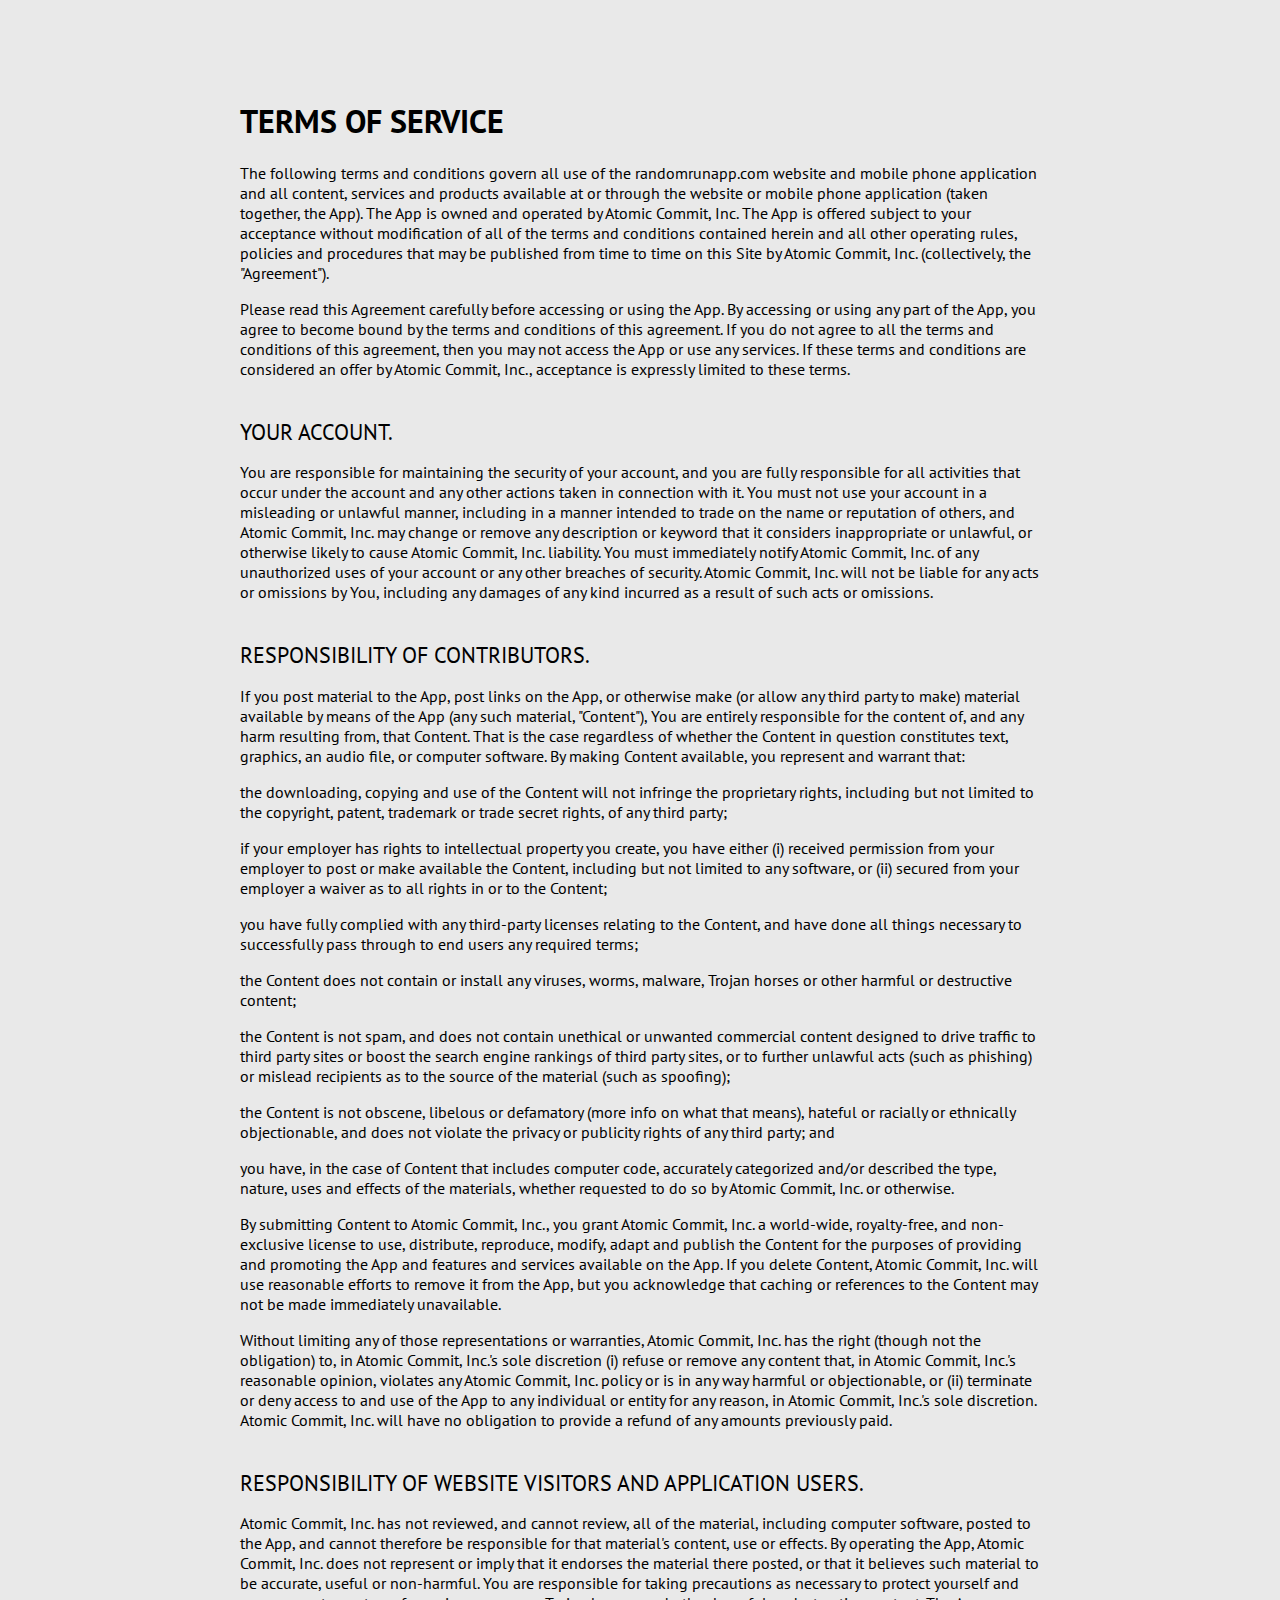
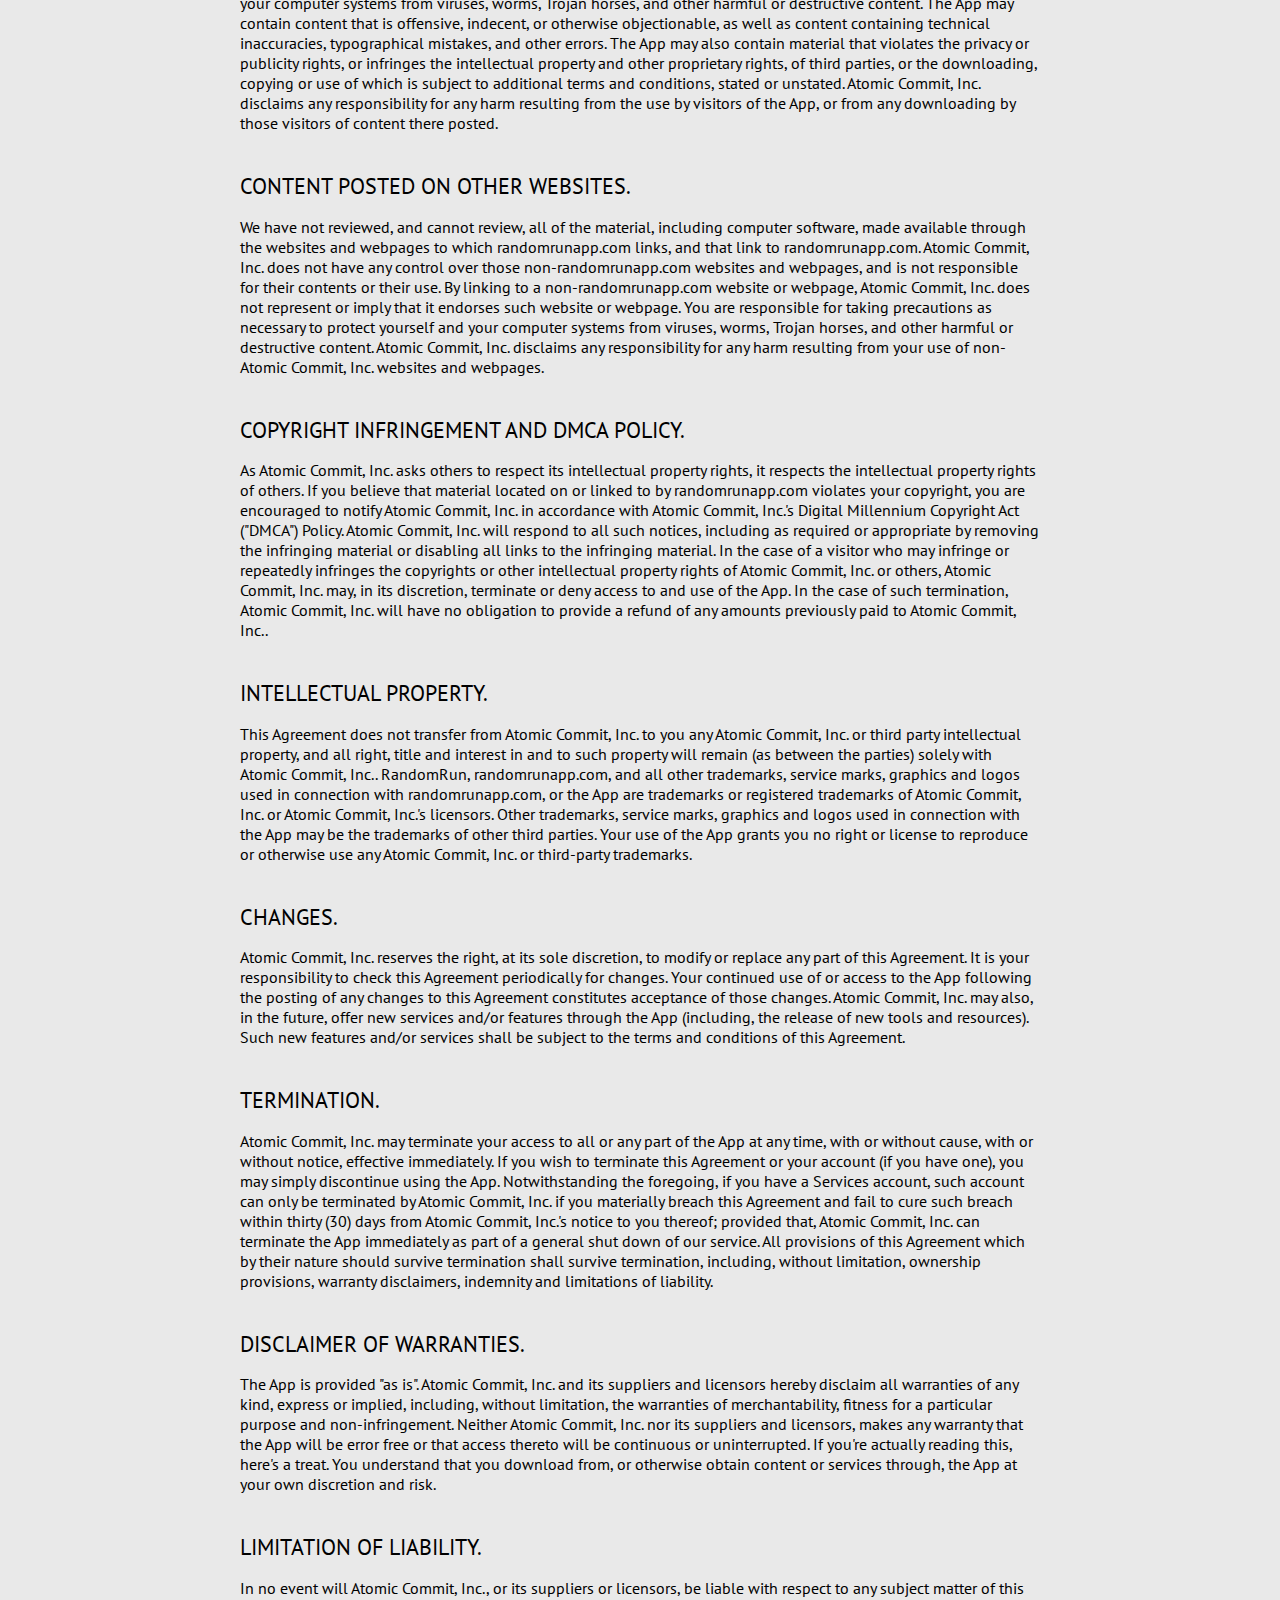
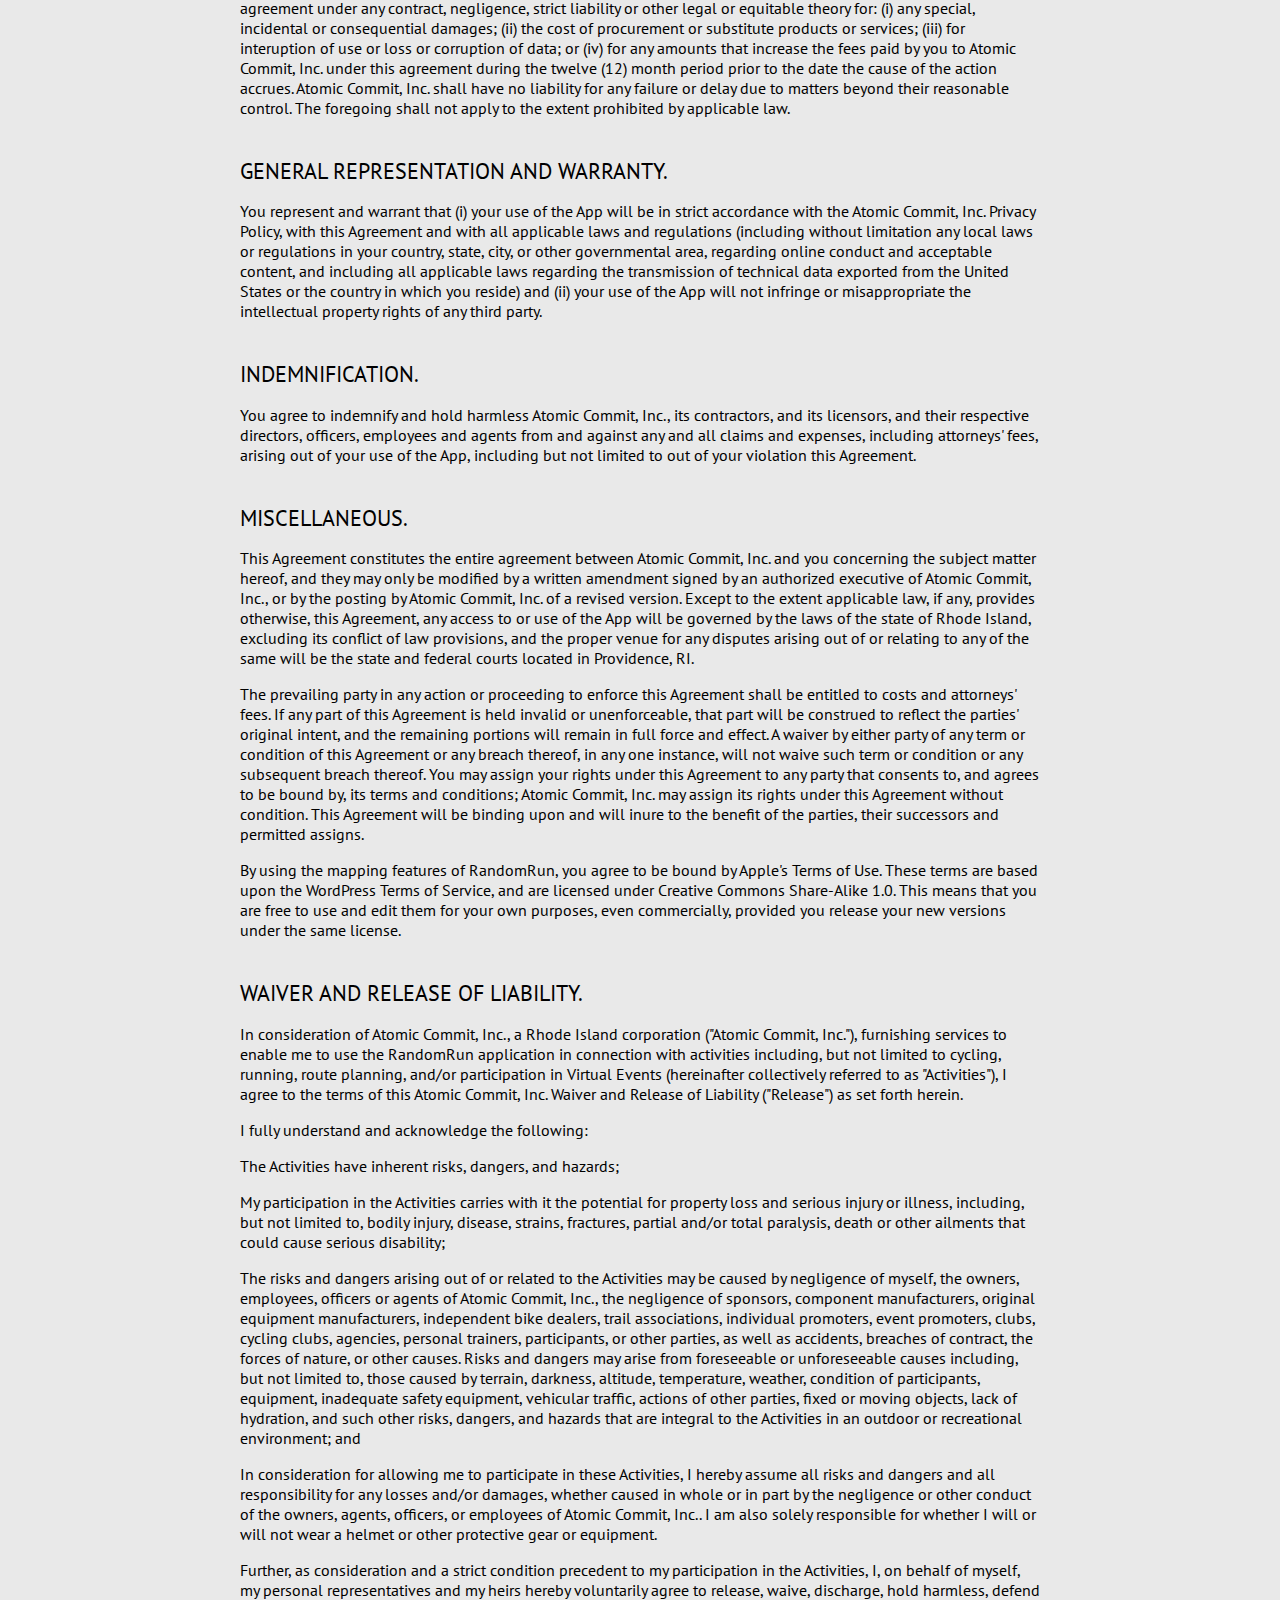
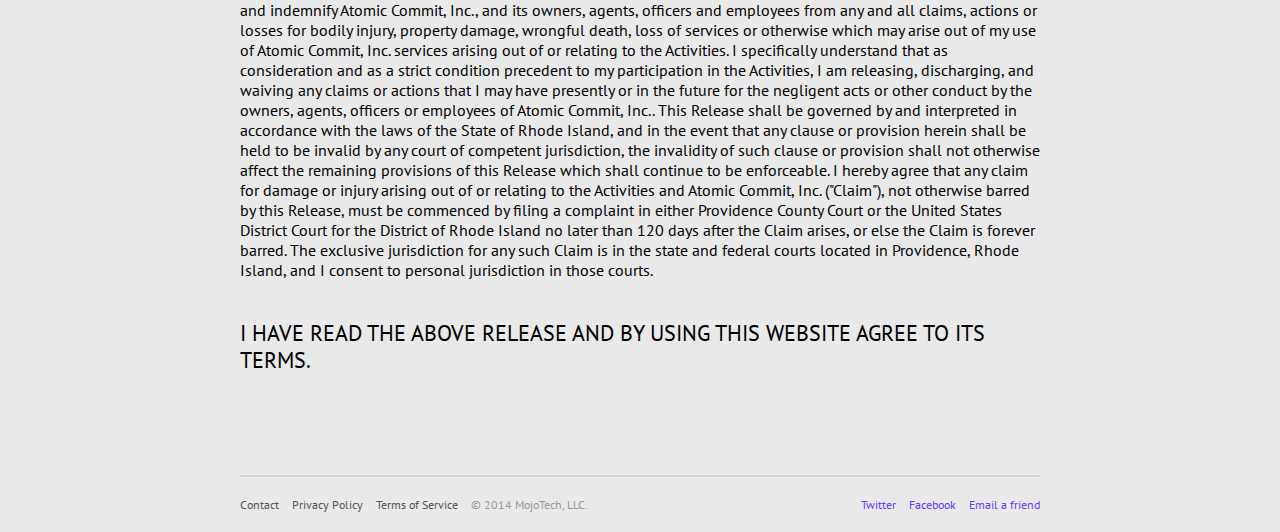
==== terms.html @ 85f85016 "add terms of service" ====
<!DOCTYPE html>
<html lang="en">

<head>

  <meta charset="UTF-8">
  <meta name="viewport" content="width=device-width">

  <title>RandomRun - Terms of Service</title>

  <link href='http://fonts.googleapis.com/css?family=PT+Sans:400,700,700italic' rel='stylesheet' type='text/css'>
  <link rel="stylesheet" href="index.css">
</head>

<body>

  <div class="site-wrap">

    

    <div class="content">
      <div class="terms">
        <h1>TERMS OF SERVICE</h1>


<p>The following terms and conditions govern all use of the randomrunapp.com website and mobile phone application and all content, services and products available at or through the website or mobile phone application (taken together, the App). The App is owned and operated by Atomic Commit, Inc. The App is offered subject to your acceptance without modification of all of the terms and conditions contained herein and all other operating rules, policies and procedures that may be published from time to time on this Site by Atomic Commit, Inc. (collectively, the "Agreement").</p>

<p>Please read this Agreement carefully before accessing or using the App. By accessing or using any part of the App, you agree to become bound by the terms and conditions of this agreement. If you do not agree to all the terms and conditions of this agreement, then you may not access the App or use any services. If these terms and conditions are considered an offer by Atomic Commit, Inc., acceptance is expressly limited to these terms.</p>

<h2>YOUR ACCOUNT.</h2>

<p>You are responsible for maintaining the security of your account, and you are fully responsible for all activities that occur under the account and any other actions taken in connection with it. You must not use your account in a misleading or unlawful manner, including in a manner intended to trade on the name or reputation of others, and Atomic Commit, Inc. may change or remove any description or keyword that it considers inappropriate or unlawful, or otherwise likely to cause Atomic Commit, Inc. liability. You must immediately notify Atomic Commit, Inc. of any unauthorized uses of your account or any other breaches of security. Atomic Commit, Inc. will not be liable for any acts or omissions by You, including any damages of any kind incurred as a result of such acts or omissions.</p>

<h2>RESPONSIBILITY OF CONTRIBUTORS.</h2>

<p>If you post material to the App, post links on the App, or otherwise make (or allow any third party to make) material available by means of the App (any such material, "Content"), You are entirely responsible for the content of, and any harm resulting from, that Content. That is the case regardless of whether the Content in question constitutes text, graphics, an audio file, or computer software. By making Content available, you represent and warrant that:</p>
<p>the downloading, copying and use of the Content will not infringe the proprietary rights, including but not limited to the copyright, patent, trademark or trade secret rights, of any third party;</p>
<p>if your employer has rights to intellectual property you create, you have either (i) received permission from your employer to post or make available the Content, including but not limited to any software, or (ii) secured from your employer a waiver as to all rights in or to the Content;</p>
<p>you have fully complied with any third-party licenses relating to the Content, and have done all things necessary to successfully pass through to end users any required terms;</p>
<p>the Content does not contain or install any viruses, worms, malware, Trojan horses or other harmful or destructive content;</p>
<p>the Content is not spam, and does not contain unethical or unwanted commercial content designed to drive traffic to third party sites or boost the search engine rankings of third party sites, or to further unlawful acts (such as phishing) or mislead recipients as to the source of the material (such as spoofing);</p>
<p>the Content is not obscene, libelous or defamatory (more info on what that means), hateful or racially or ethnically objectionable, and does not violate the privacy or publicity rights of any third party; and</p>
<p>you have, in the case of Content that includes computer code, accurately categorized and/or described the type, nature, uses and effects of the materials, whether requested to do so by Atomic Commit, Inc. or otherwise.</p>
<p>By submitting Content to Atomic Commit, Inc., you grant Atomic Commit, Inc. a world-wide, royalty-free, and non-exclusive license to use, distribute, reproduce, modify, adapt and publish the Content for the purposes of providing and promoting the App and features and services available on the App. If you delete Content, Atomic Commit, Inc. will use reasonable efforts to remove it from the App, but you acknowledge that caching or references to the Content may not be made immediately unavailable.</p>
<p>Without limiting any of those representations or warranties, Atomic Commit, Inc. has the right (though not the obligation) to, in Atomic Commit, Inc.'s sole discretion (i) refuse or remove any content that, in Atomic Commit, Inc.'s reasonable opinion, violates any Atomic Commit, Inc. policy or is in any way harmful or objectionable, or (ii) terminate or deny access to and use of the App to any individual or entity for any reason, in Atomic Commit, Inc.'s sole discretion. Atomic Commit, Inc. will have no obligation to provide a refund of any amounts previously paid.</p>

<h2>RESPONSIBILITY OF WEBSITE VISITORS AND APPLICATION USERS.</h2>

<p>Atomic Commit, Inc. has not reviewed, and cannot review, all of the material, including computer software, posted to the App, and cannot therefore be responsible for that material's content, use or effects. By operating the App, Atomic Commit, Inc. does not represent or imply that it endorses the material there posted, or that it believes such material to be accurate, useful or non-harmful. You are responsible for taking precautions as necessary to protect yourself and your computer systems from viruses, worms, Trojan horses, and other harmful or destructive content. The App may contain content that is offensive, indecent, or otherwise objectionable, as well as content containing technical inaccuracies, typographical mistakes, and other errors. The App may also contain material that violates the privacy or publicity rights, or infringes the intellectual property and other proprietary rights, of third parties, or the downloading, copying or use of which is subject to additional terms and conditions, stated or unstated. Atomic Commit, Inc. disclaims any responsibility for any harm resulting from the use by visitors of the App, or from any downloading by those visitors of content there posted.</p>

<h2>CONTENT POSTED ON OTHER WEBSITES.</h2>

<p>We have not reviewed, and cannot review, all of the material, including computer software, made available through the websites and webpages to which randomrunapp.com links, and that link to randomrunapp.com. Atomic Commit, Inc. does not have any control over those non-randomrunapp.com websites and webpages, and is not responsible for their contents or their use. By linking to a non-randomrunapp.com website or webpage, Atomic Commit, Inc. does not represent or imply that it endorses such website or webpage. You are responsible for taking precautions as necessary to protect yourself and your computer systems from viruses, worms, Trojan horses, and other harmful or destructive content. Atomic Commit, Inc. disclaims any responsibility for any harm resulting from your use of non-Atomic Commit, Inc. websites and webpages.</p>

<h2>COPYRIGHT INFRINGEMENT AND DMCA POLICY.</h2>

<p>As Atomic Commit, Inc. asks others to respect its intellectual property rights, it respects the intellectual property rights of others. If you believe that material located on or linked to by randomrunapp.com violates your copyright, you are encouraged to notify Atomic Commit, Inc. in accordance with Atomic Commit, Inc.'s Digital Millennium Copyright Act ("DMCA") Policy. Atomic Commit, Inc. will respond to all such notices, including as required or appropriate by removing the infringing material or disabling all links to the infringing material. In the case of a visitor who may infringe or repeatedly infringes the copyrights or other intellectual property rights of Atomic Commit, Inc. or others, Atomic Commit, Inc. may, in its discretion, terminate or deny access to and use of the App. In the case of such termination, Atomic Commit, Inc. will have no obligation to provide a refund of any amounts previously paid to Atomic Commit, Inc..</p>

<h2>INTELLECTUAL PROPERTY.</h2>

<p>This Agreement does not transfer from Atomic Commit, Inc. to you any Atomic Commit, Inc. or third party intellectual property, and all right, title and interest in and to such property will remain (as between the parties) solely with Atomic Commit, Inc.. RandomRun, randomrunapp.com, and all other trademarks, service marks, graphics and logos used in connection with randomrunapp.com, or the App are trademarks or registered trademarks of Atomic Commit, Inc. or Atomic Commit, Inc.'s licensors. Other trademarks, service marks, graphics and logos used in connection with the App may be the trademarks of other third parties. Your use of the App grants you no right or license to reproduce or otherwise use any Atomic Commit, Inc. or third-party trademarks.</p>

<h2>CHANGES.</h2>

<p>Atomic Commit, Inc. reserves the right, at its sole discretion, to modify or replace any part of this Agreement. It is your responsibility to check this Agreement periodically for changes. Your continued use of or access to the App following the posting of any changes to this Agreement constitutes acceptance of those changes. Atomic Commit, Inc. may also, in the future, offer new services and/or features through the App (including, the release of new tools and resources). Such new features and/or services shall be subject to the terms and conditions of this Agreement.</p>

<h2>TERMINATION.</h2>

<p>Atomic Commit, Inc. may terminate your access to all or any part of the App at any time, with or without cause, with or without notice, effective immediately. If you wish to terminate this Agreement or your account (if you have one), you may simply discontinue using the App. Notwithstanding the foregoing, if you have a Services account, such account can only be terminated by Atomic Commit, Inc. if you materially breach this Agreement and fail to cure such breach within thirty (30) days from Atomic Commit, Inc.'s notice to you thereof; provided that, Atomic Commit, Inc. can terminate the App immediately as part of a general shut down of our service. All provisions of this Agreement which by their nature should survive termination shall survive termination, including, without limitation, ownership provisions, warranty disclaimers, indemnity and limitations of liability.</p>

<h2>DISCLAIMER OF WARRANTIES.</h2>

<p>The App is provided "as is". Atomic Commit, Inc. and its suppliers and licensors hereby disclaim all warranties of any kind, express or implied, including, without limitation, the warranties of merchantability, fitness for a particular purpose and non-infringement. Neither Atomic Commit, Inc. nor its suppliers and licensors, makes any warranty that the App will be error free or that access thereto will be continuous or uninterrupted. If you're actually reading this, here's a treat. You understand that you download from, or otherwise obtain content or services through, the App at your own discretion and risk.</p>

<h2>LIMITATION OF LIABILITY.</h2>

<p>In no event will Atomic Commit, Inc., or its suppliers or licensors, be liable with respect to any subject matter of this agreement under any contract, negligence, strict liability or other legal or equitable theory for: (i) any special, incidental or consequential damages; (ii) the cost of procurement or substitute products or services; (iii) for interuption of use or loss or corruption of data; or (iv) for any amounts that increase the fees paid by you to Atomic Commit, Inc. under this agreement during the twelve (12) month period prior to the date the cause of the action accrues. Atomic Commit, Inc. shall have no liability for any failure or delay due to matters beyond their reasonable control. The foregoing shall not apply to the extent prohibited by applicable law.</p>

<h2>GENERAL REPRESENTATION AND WARRANTY.</h2>

<p>You represent and warrant that (i) your use of the App will be in strict accordance with the Atomic Commit, Inc. Privacy Policy, with this Agreement and with all applicable laws and regulations (including without limitation any local laws or regulations in your country, state, city, or other governmental area, regarding online conduct and acceptable content, and including all applicable laws regarding the transmission of technical data exported from the United States or the country in which you reside) and (ii) your use of the App will not infringe or misappropriate the intellectual property rights of any third party.</p>

<h2>INDEMNIFICATION.</h2>

<p>You agree to indemnify and hold harmless Atomic Commit, Inc., its contractors, and its licensors, and their respective directors, officers, employees and agents from and against any and all claims and expenses, including attorneys' fees, arising out of your use of the App, including but not limited to out of your violation this Agreement.</p>

<h2>MISCELLANEOUS.</h2>

<p>This Agreement constitutes the entire agreement between Atomic Commit, Inc. and you concerning the subject matter hereof, and they may only be modified by a written amendment signed by an authorized executive of Atomic Commit, Inc., or by the posting by Atomic Commit, Inc. of a revised version. Except to the extent applicable law, if any, provides otherwise, this Agreement, any access to or use of the App will be governed by the laws of the state of Rhode Island, excluding its conflict of law provisions, and the proper venue for any disputes arising out of or relating to any of the same will be the state and federal courts located in Providence, RI.</p>
<p>The prevailing party in any action or proceeding to enforce this Agreement shall be entitled to costs and attorneys' fees. If any part of this Agreement is held invalid or unenforceable, that part will be construed to reflect the parties' original intent, and the remaining portions will remain in full force and effect. A waiver by either party of any term or condition of this Agreement or any breach thereof, in any one instance, will not waive such term or condition or any subsequent breach thereof. You may assign your rights under this Agreement to any party that consents to, and agrees to be bound by, its terms and conditions; Atomic Commit, Inc. may assign its rights under this Agreement without condition. This Agreement will be binding upon and will inure to the benefit of the parties, their successors and permitted assigns.</p>
<p>By using the mapping features of RandomRun, you agree to be bound by Apple's Terms of Use.
These terms are based upon the WordPress Terms of Service, and are licensed under Creative Commons Share-Alike 1.0. This means that you are free to use and edit them for your own purposes, even commercially, provided you release your new versions under the same license.</p>

<h2>WAIVER AND RELEASE OF LIABILITY.</h2>

<p>In consideration of Atomic Commit, Inc., a Rhode Island corporation ("Atomic Commit, Inc."), furnishing services to enable me to use the RandomRun application in connection with activities including, but not limited to cycling, running, route planning, and/or participation in Virtual Events (hereinafter collectively referred to as "Activities"), I agree to the terms of this Atomic Commit, Inc. Waiver and Release of Liability ("Release") as set forth herein.</p>

<strong>I fully understand and acknowledge the following:</strong>

<p>The Activities have inherent risks, dangers, and hazards;</p>
<p>My participation in the Activities carries with it the potential for property loss and serious injury or illness, including, but not limited to, bodily injury, disease, strains, fractures, partial and/or total paralysis, death or other ailments that could cause serious disability;</p>
<p>The risks and dangers arising out of or related to the Activities may be caused by negligence of myself, the owners, employees, officers or agents of Atomic Commit, Inc., the negligence of sponsors, component manufacturers, original equipment manufacturers, independent bike dealers, trail associations, individual promoters, event promoters, clubs, cycling clubs, agencies, personal trainers, participants, or other parties, as well as accidents, breaches of contract, the forces of nature, or other causes. Risks and dangers may arise from foreseeable or unforeseeable causes including, but not limited to, those caused by terrain, darkness, altitude, temperature, weather, condition of participants, equipment, inadequate safety equipment, vehicular traffic, actions of other parties, fixed or moving objects, lack of hydration, and such other risks, dangers, and hazards that are integral to the Activities in an outdoor or recreational environment; and</p>
<p>In consideration for allowing me to participate in these Activities, I hereby assume all risks and dangers and all responsibility for any losses and/or damages, whether caused in whole or in part by the negligence or other conduct of the owners, agents, officers, or employees of Atomic Commit, Inc.. I am also solely responsible for whether I will or will not wear a helmet or other protective gear or equipment.</p>

<p>Further, as consideration and a strict condition precedent to my participation in the Activities, I, on behalf of myself, my personal representatives and my heirs hereby voluntarily agree to release, waive, discharge, hold harmless, defend and indemnify Atomic Commit, Inc., and its owners, agents, officers and employees from any and all claims, actions or losses for bodily injury, property damage, wrongful death, loss of services or otherwise which may arise out of my use of Atomic Commit, Inc. services arising out of or relating to the Activities. I specifically understand that as consideration and as a strict condition precedent to my participation in the Activities, I am releasing, discharging, and waiving any claims or actions that I may have presently or in the future for the negligent acts or other conduct by the owners, agents, officers or employees of Atomic Commit, Inc..
This Release shall be governed by and interpreted in accordance with the laws of the State of Rhode Island, and in the event that any clause or provision herein shall be held to be invalid by any court of competent jurisdiction, the invalidity of such clause or provision shall not otherwise affect the remaining provisions of this Release which shall continue to be enforceable. I hereby agree that any claim for damage or injury arising out of or relating to the Activities and Atomic Commit, Inc. ("Claim"), not otherwise barred by this Release, must be commenced by filing a complaint in either Providence County Court or the United States District Court for the District of Rhode Island no later than 120 days after the Claim arises, or else the Claim is forever barred. The exclusive jurisdiction for any such Claim is in the state and federal courts located in Providence, Rhode Island, and I consent to personal jurisdiction in those courts.</p>

<h2>I HAVE READ THE ABOVE RELEASE AND BY USING THIS WEBSITE AGREE TO ITS TERMS.</h2>
      </div>

    </div>

    <div class="footer">

      <div class="site-resources">
        <a href="#">Contact</a>
        <a href="#">Privacy Policy</a>
        <a href="#">Terms of Service</a>
        <span class="copyright">&copy; 2014 MojoTech, LLC.</span>
      </div>

      <div class="share">
        <a href="#">Twitter</a>
        <a href="#">Facebook</a>
        <a href="#">Email a friend</a>
      </div>

    </div>

  </div>

  <script src="index.js" type="text/javascript"></script>
</body>

</html>
---- index.css ----
html {
  background: #e9e9e9;
}

body {
  margin: 0;
  padding: 0;
  font-family: "PT Sans", "Helvetica Neue", Helvetica, Arial, sans-serif;
  font-weight: 300;
  font-size: 16px;
  line-height: 1.25;
}

* {
  box-sizing: border-box;
}

a {
  text-decoration: none;
}

h2 {
  font-weight: normal;
}

.hero {
  background: #ff4f4f;
  color: #fff;
  padding: 80px 40px;
}

.app-info, .terms {
  max-width: 800px;
  margin: 0 auto;
  position: relative;
}

.terms {
  padding: 80px 0;
}

.hero h1,
.hero h2 {
  max-width: 50%;
}

.hero h1 {
  font-size: 64px;
  margin-bottom: 40px;
  line-height: 1em;
}

.hero h2 {
  margin-top: 0;
  margin-bottom: 0;
  font-size: 22px;
  border-bottom: 2px solid #fff;
  padding-bottom: 40px;
  padding-right: 50px;
  color: #ffeeee;
}

.terms h2 {
  font-size: 22px;
  margin: 40px 0 0 0;
}

.logo-container {
  position: relative;
}

.rr-logo-text {
  position: absolute;
  width: 60px;
  left: 26px;
  top: -2px;
}

.app-screenshot {
  position: absolute;
  top: 40px;
  right: -40px;
}

.iphone-ss {
  width: 448px;
  height: 572px;
}

.app-store-link {
  margin-top: 40px;
  display: block;
}

.content {
  padding: 0 40px;
}

.banner {
  background: #fff;
  max-width: 800px;
  margin: 140px auto;
  padding: 40px;
  text-align: center;
  position: relative;
}

.device-pebble {
  width: 120px;
  height: 201px;
  position: absolute;
  top: -20px;
  left: 15%;
}

.banner-title {
  margin: 0 0 0 30%;
  width: 70%;
  display: inline-block;
  font-size: 22px;
  font-weight: bold;
}

.banner-message {
  margin: 0 0 0 30%;
  width: 70%;
  display: inline-block;
  font-size: 22px;
  color: #999;
}

.banner-message strong {
  display: block;
  font-weight: normal;
}

.footer {
  max-width: 800px;
  margin: 20px auto;
  padding-top: 20px;
  border-top: 2px solid #d1d1d1;
  overflow: hidden;
  font-size: 12px;
}

.site-resources {
  float: left;
}

.copyright {
  color: #999;
}

.site-resources a {
  color: #555;
  margin-right: 10px;
}

.share {
  float: right;
}

.share a {
  color: #6c3bf9;
  margin-left: 10px
}

@media screen and (max-width: 850px) {
  .hero h1 {
    font-size: 40px;
    margin-bottom: 20px;
  }

  .hero h2 {
    font-size: 18px;
  }

  .app-screenshot {
    right: 0;
  }

  .iphone-ss {
    width: 398px;
    height: 522px;
  }

  .banner-title,
  .banner-message {
    font-size: 18px;
  }
}

@media screen and (max-width: 800px) {


  .iphone-ss {
    width: 358px;
    height: 482px;
  }
}

@media screen and (max-width: 767px) {
  .hero h1,
  .hero h2 {
    max-width: 100%;
  }

  .hero h1 {
    font-size: 40px;
  }

  .hero h2 {
    font-size: 18px;
    padding-right: 0;
  }

  .app-screenshot {
    margin-top: 40px;
    position: relative;
    top: auto;
    right: auto;
  }

  .iphone-ss {
    max-width: 100%;
    width: auto;
    height: auto;
    margin: 0 auto;
  }

  .content {
    padding: 0;
  }

  .terms {
    padding: 40px 20px;
  }

  .banner {
    margin: 0 auto;
  }

  .device-pebble {
    position: relative;
    top: auto;
    left: auto;
    margin-bottom: 20px;
  }

  .banner-title,
  .banner-message {
    margin: 0;
    width: 100%;
    font-size: 18px;
  }

  .footer {
    margin-top: 0;
    text-align: center;
  }

  .site-resources,
  .share {
    float: none;
  }

  .share {
    margin-top: 10px;
  }

  .site-resources a,
  .share a {
    display: inline-block;
    margin: 0 5px;
  }

  .copyright {
    display: block;
    margin-top: 10px;
  }
}
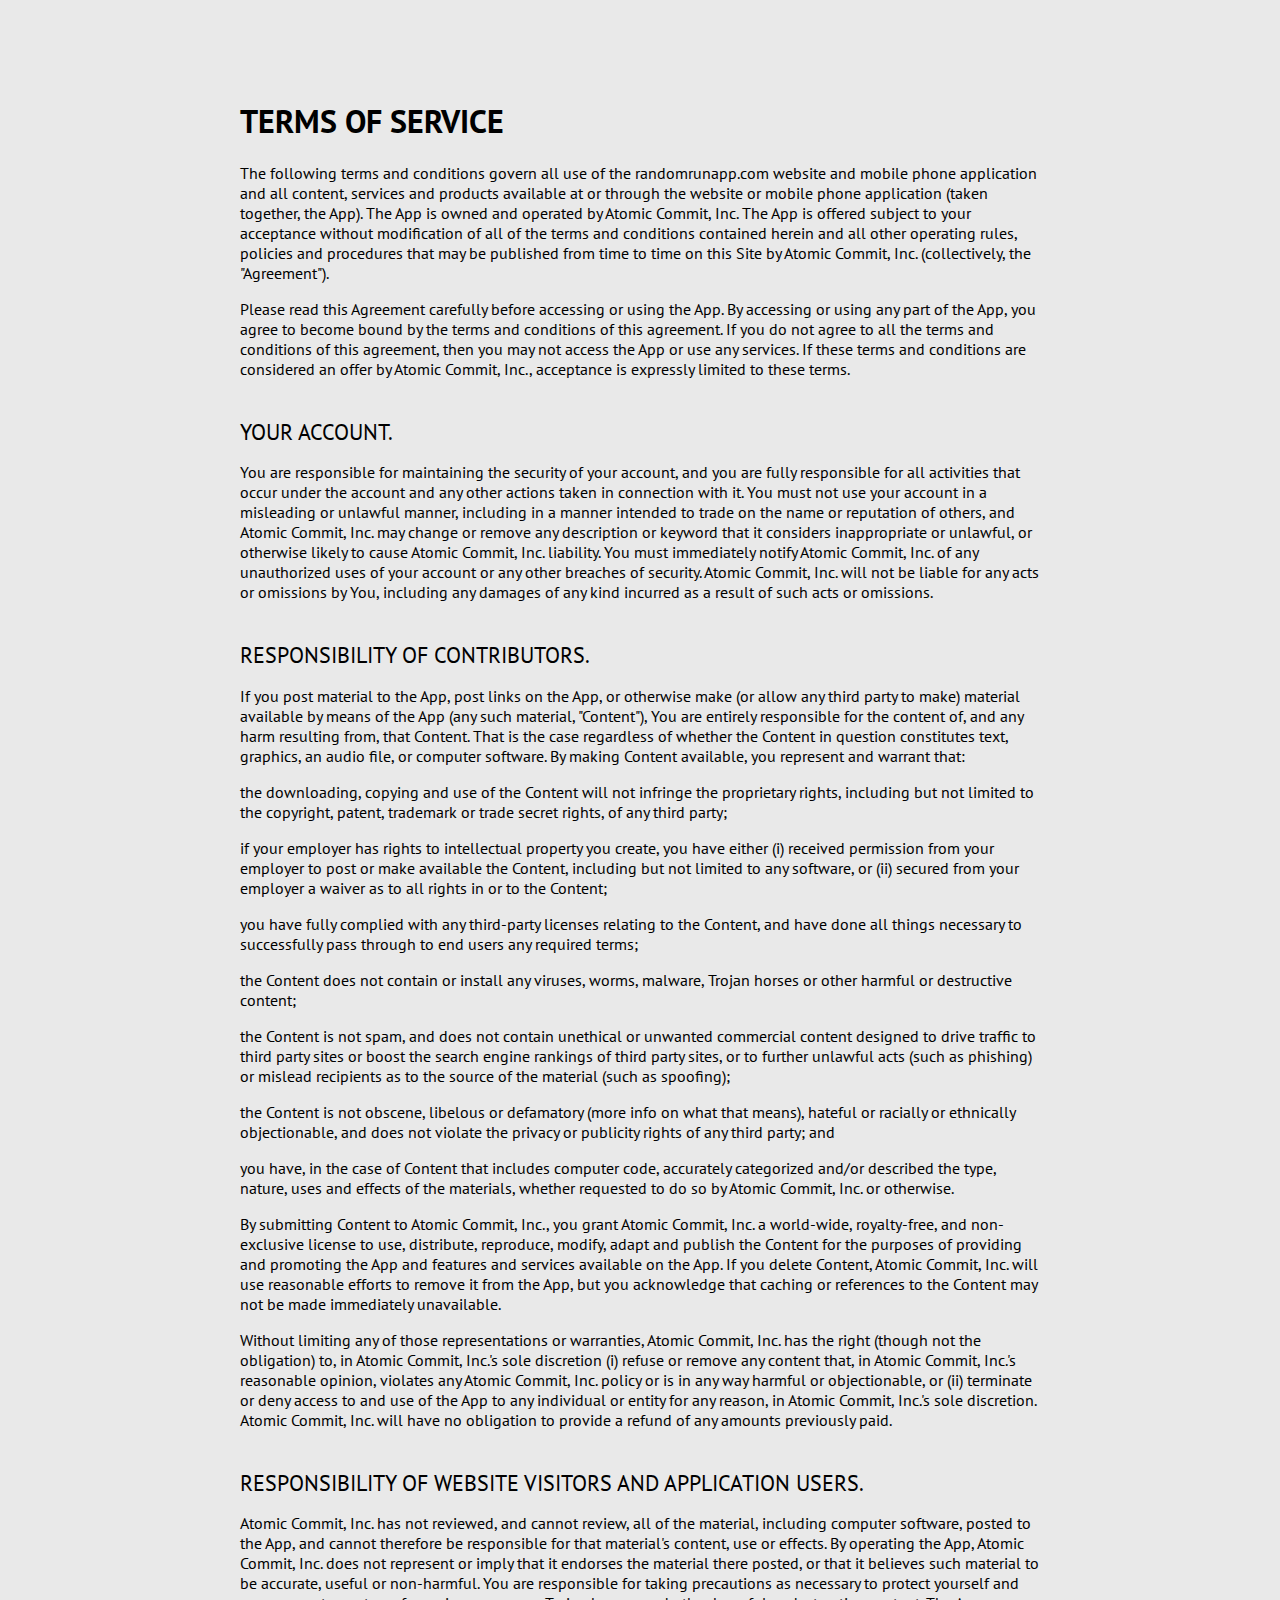
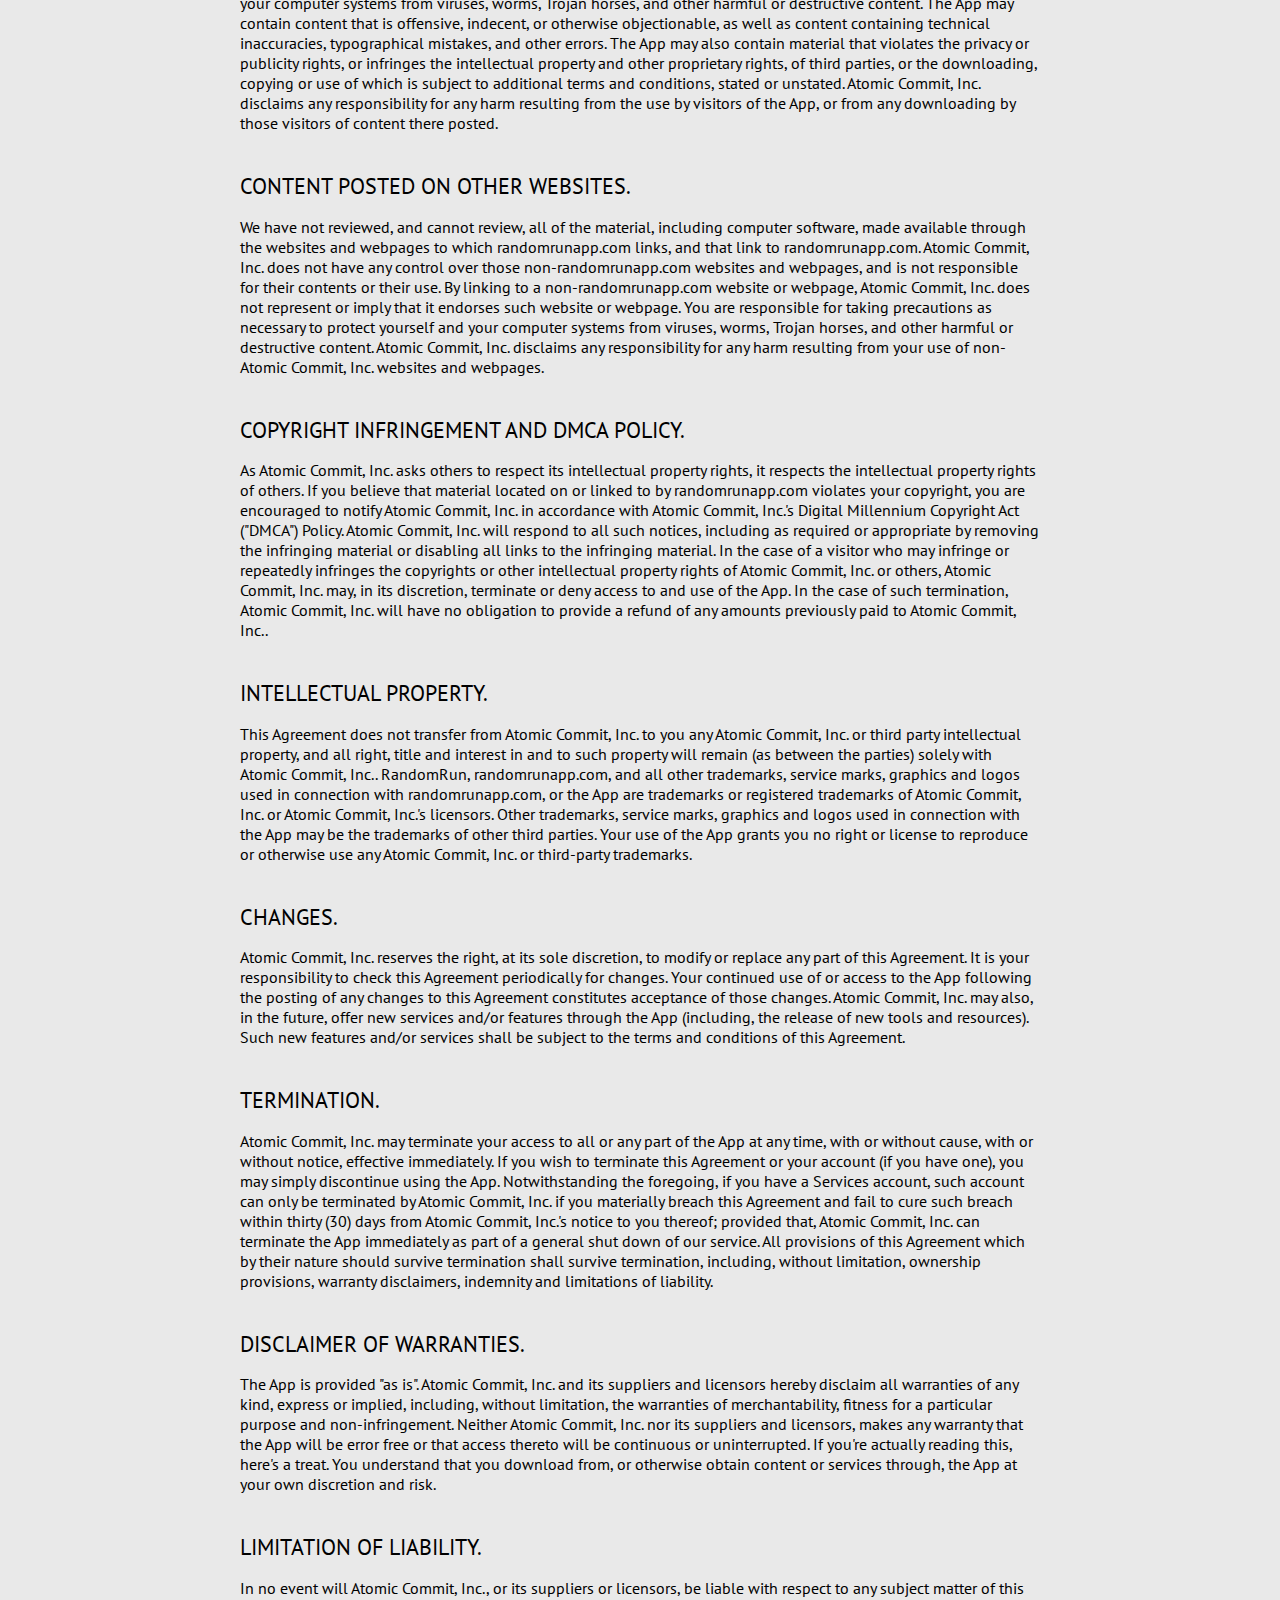
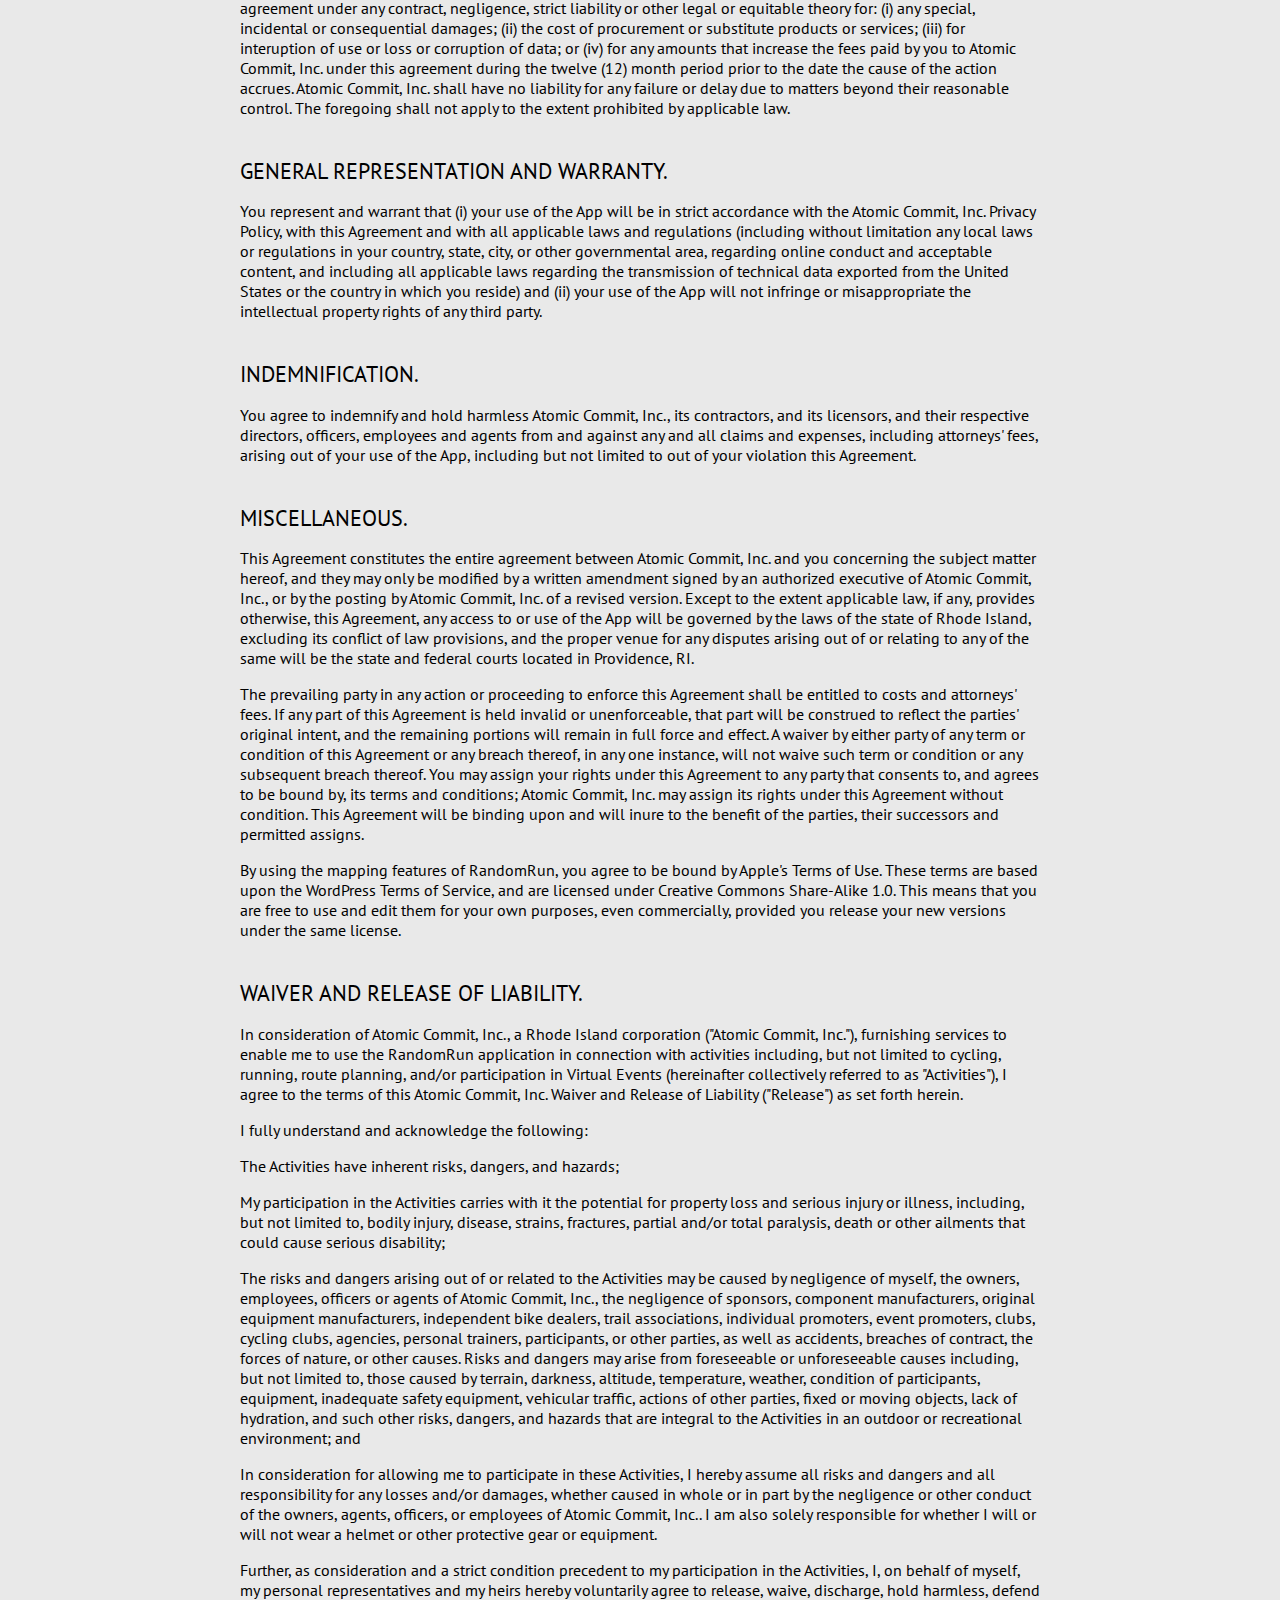
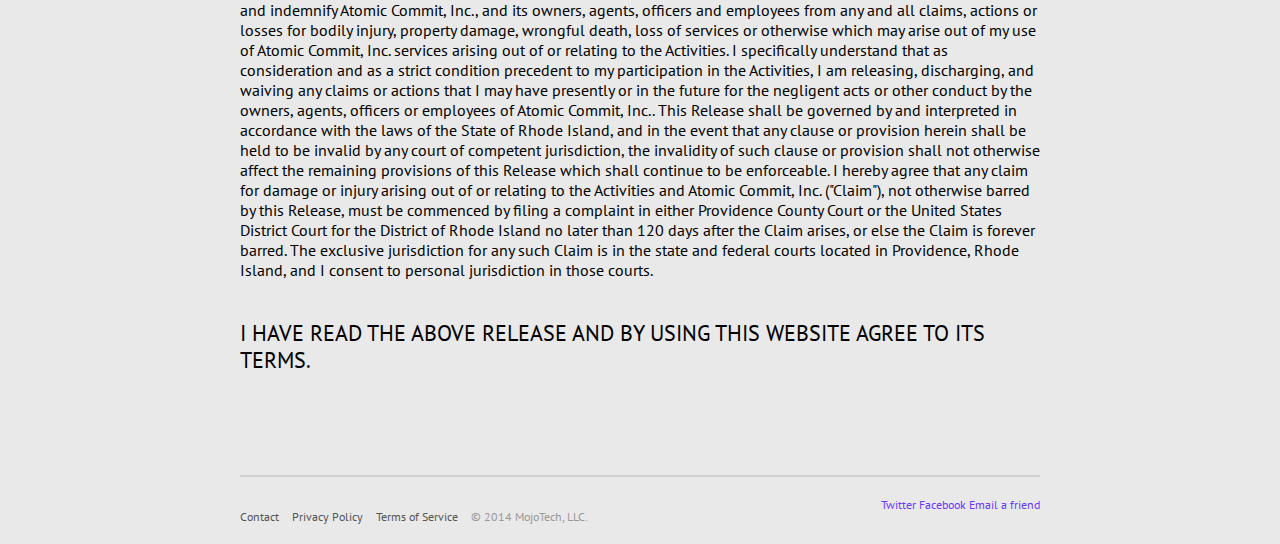
==== commit e3921da7: "add favicon - fixes #9" ====
--- a/terms.html
+++ b/terms.html
@@ -8,6 +8,7 @@
 
   <title>RandomRun - Terms of Service</title>
 
+  <link rel="shortcut icon" type="image/png" href="images/favicon.png">
   <link href='http://fonts.googleapis.com/css?family=PT+Sans:400,700,700italic' rel='stylesheet' type='text/css'>
   <link rel="stylesheet" href="index.css">
 </head>
--- a/index.css
+++ b/index.css
@@ -145,6 +145,7 @@
 
 .site-resources {
   float: left;
+  margin-top: 12px
 }
 
 .copyright {
@@ -162,7 +163,6 @@
 
 .share a {
   color: #6c3bf9;
-  margin-left: 10px
 }
 
 @media screen and (max-width: 850px) {
@@ -191,7 +191,10 @@
 }
 
 @media screen and (max-width: 800px) {
-
+  .footer {
+    margin-left: 40px;
+    margin-right: 40px;
+  }
 
   .iphone-ss {
     width: 358px;
@@ -257,11 +260,18 @@
   .footer {
     margin-top: 0;
     text-align: center;
+    margin-left: 0;
+    margin-right: 0;
   }
 
   .site-resources,
   .share {
     float: none;
+  }
+
+
+  .site-resources {
+    margin-top: 0;
   }
 
   .share {
@@ -279,3 +289,28 @@
     margin-top: 10px;
   }
 }
+
+a.mt-share-inline-square-sm img {
+  width: 34px;
+  height: auto;
+  border: 0px;
+}
+a.mt-share-inline-square-sm {
+  display: inline-block;
+  width: 34px;
+  height: 34px;
+  border-radius: 2px;
+  margin-left: 4px;
+}
+.mt-twitter:hover {
+  background-color: rgb(8, 187, 255);
+}
+.mt-twitter {
+  background-color: rgb(0, 172, 238);
+}
+.mt-facebook:hover {
+  background-color: rgb(66, 100, 170);
+}
+.mt-facebook {
+  background-color: rgb(59, 89, 152);
+}
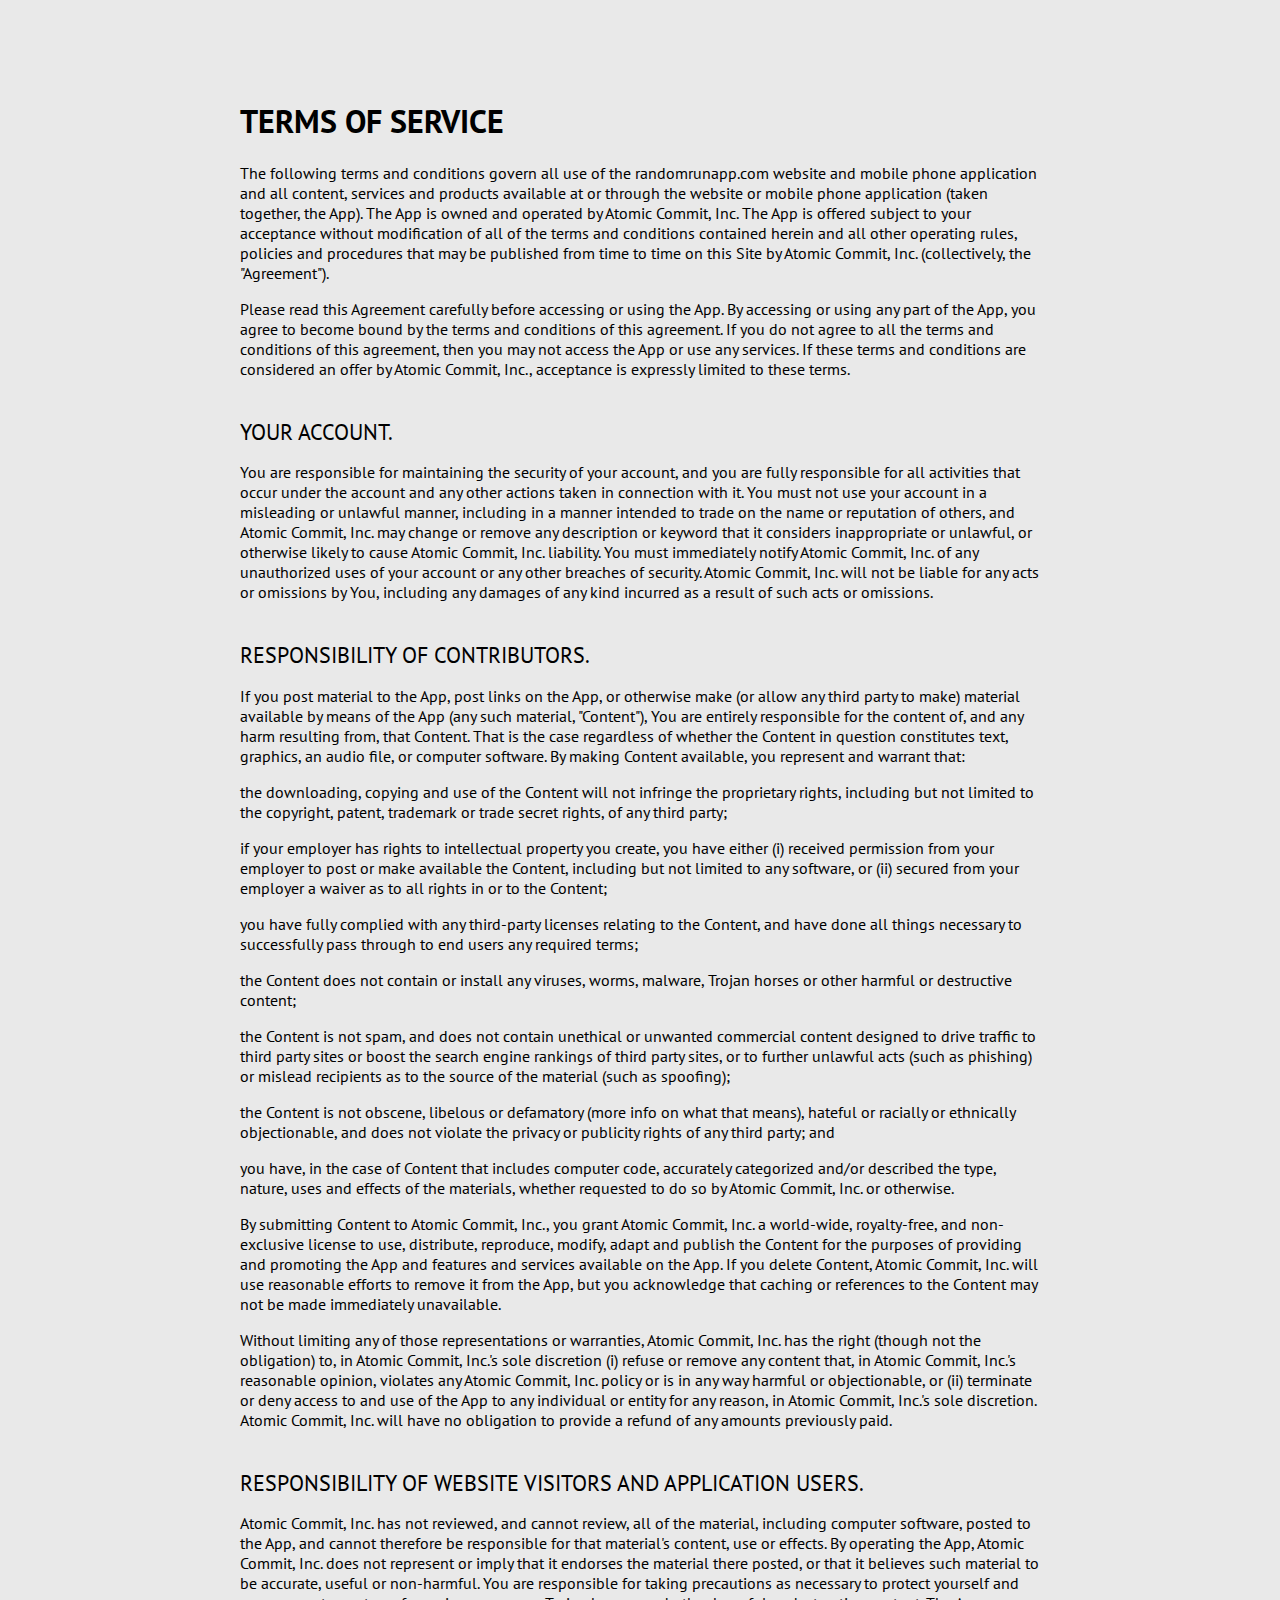
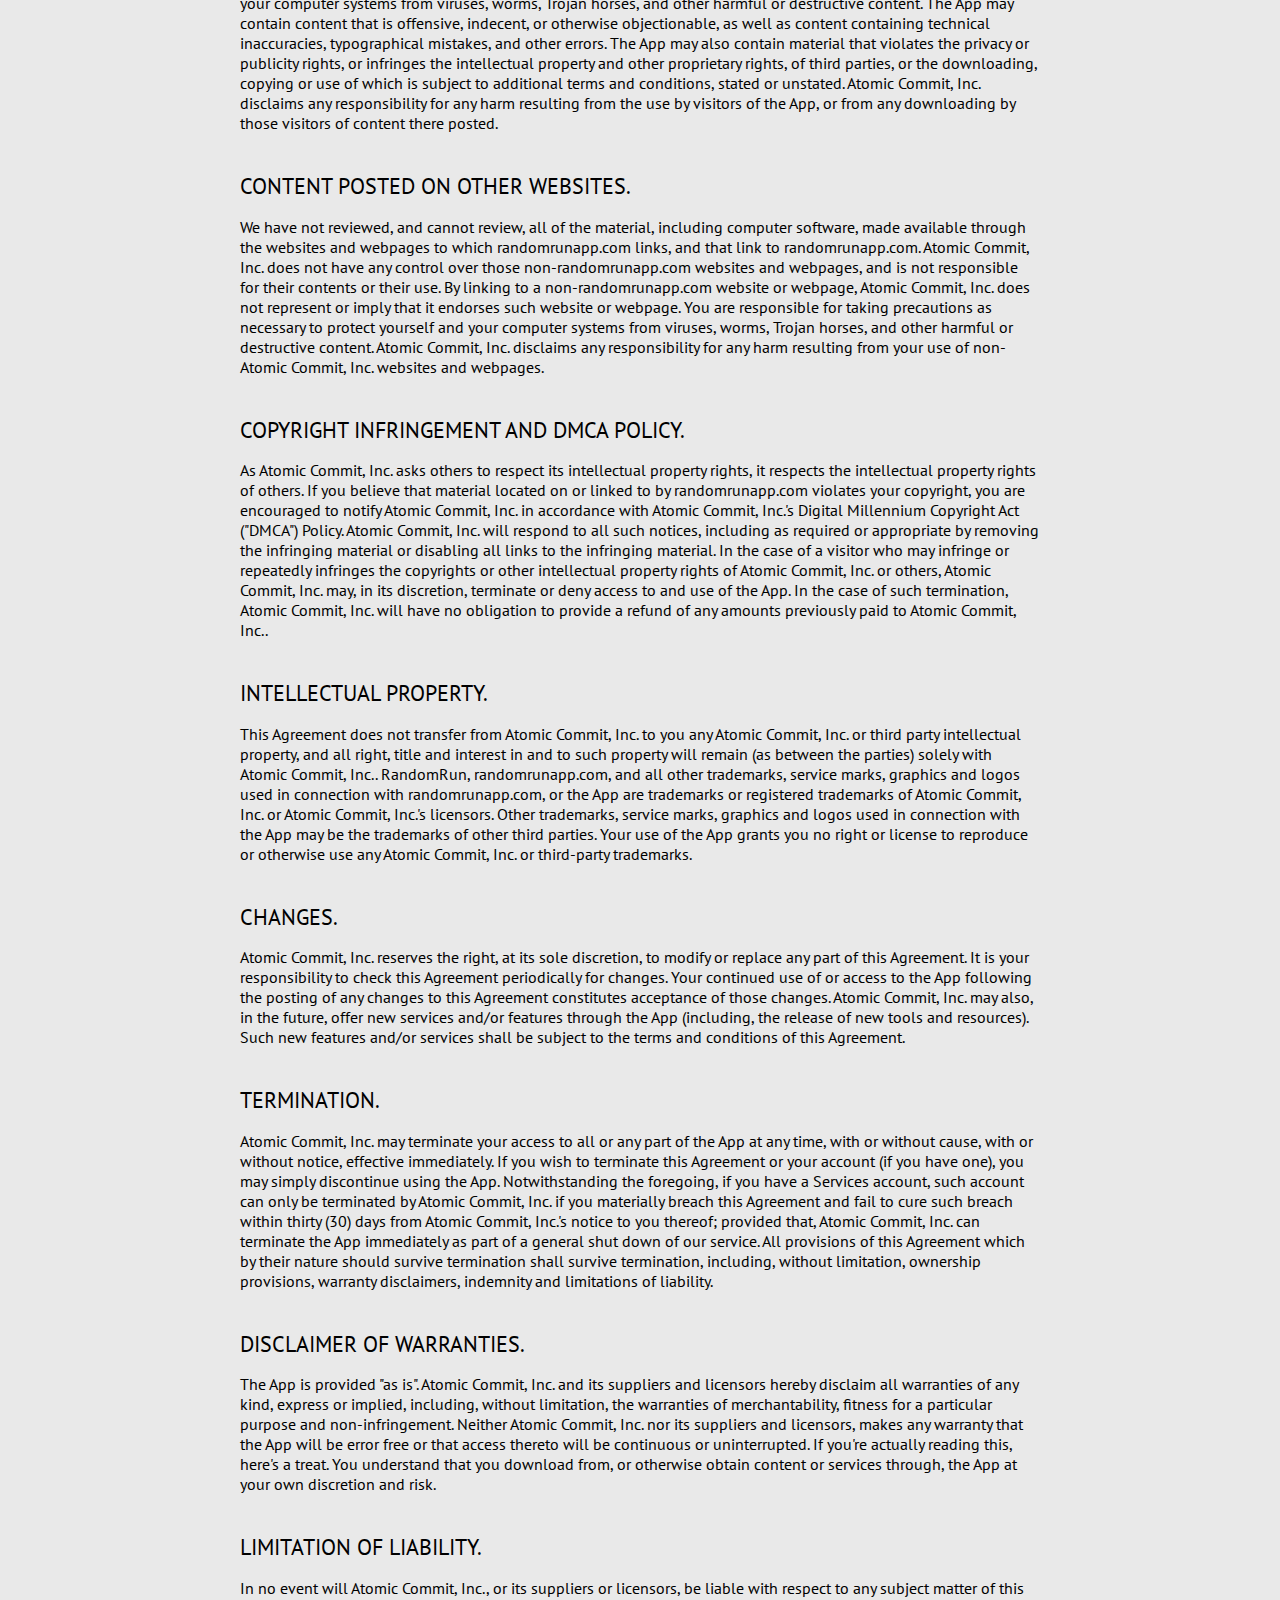
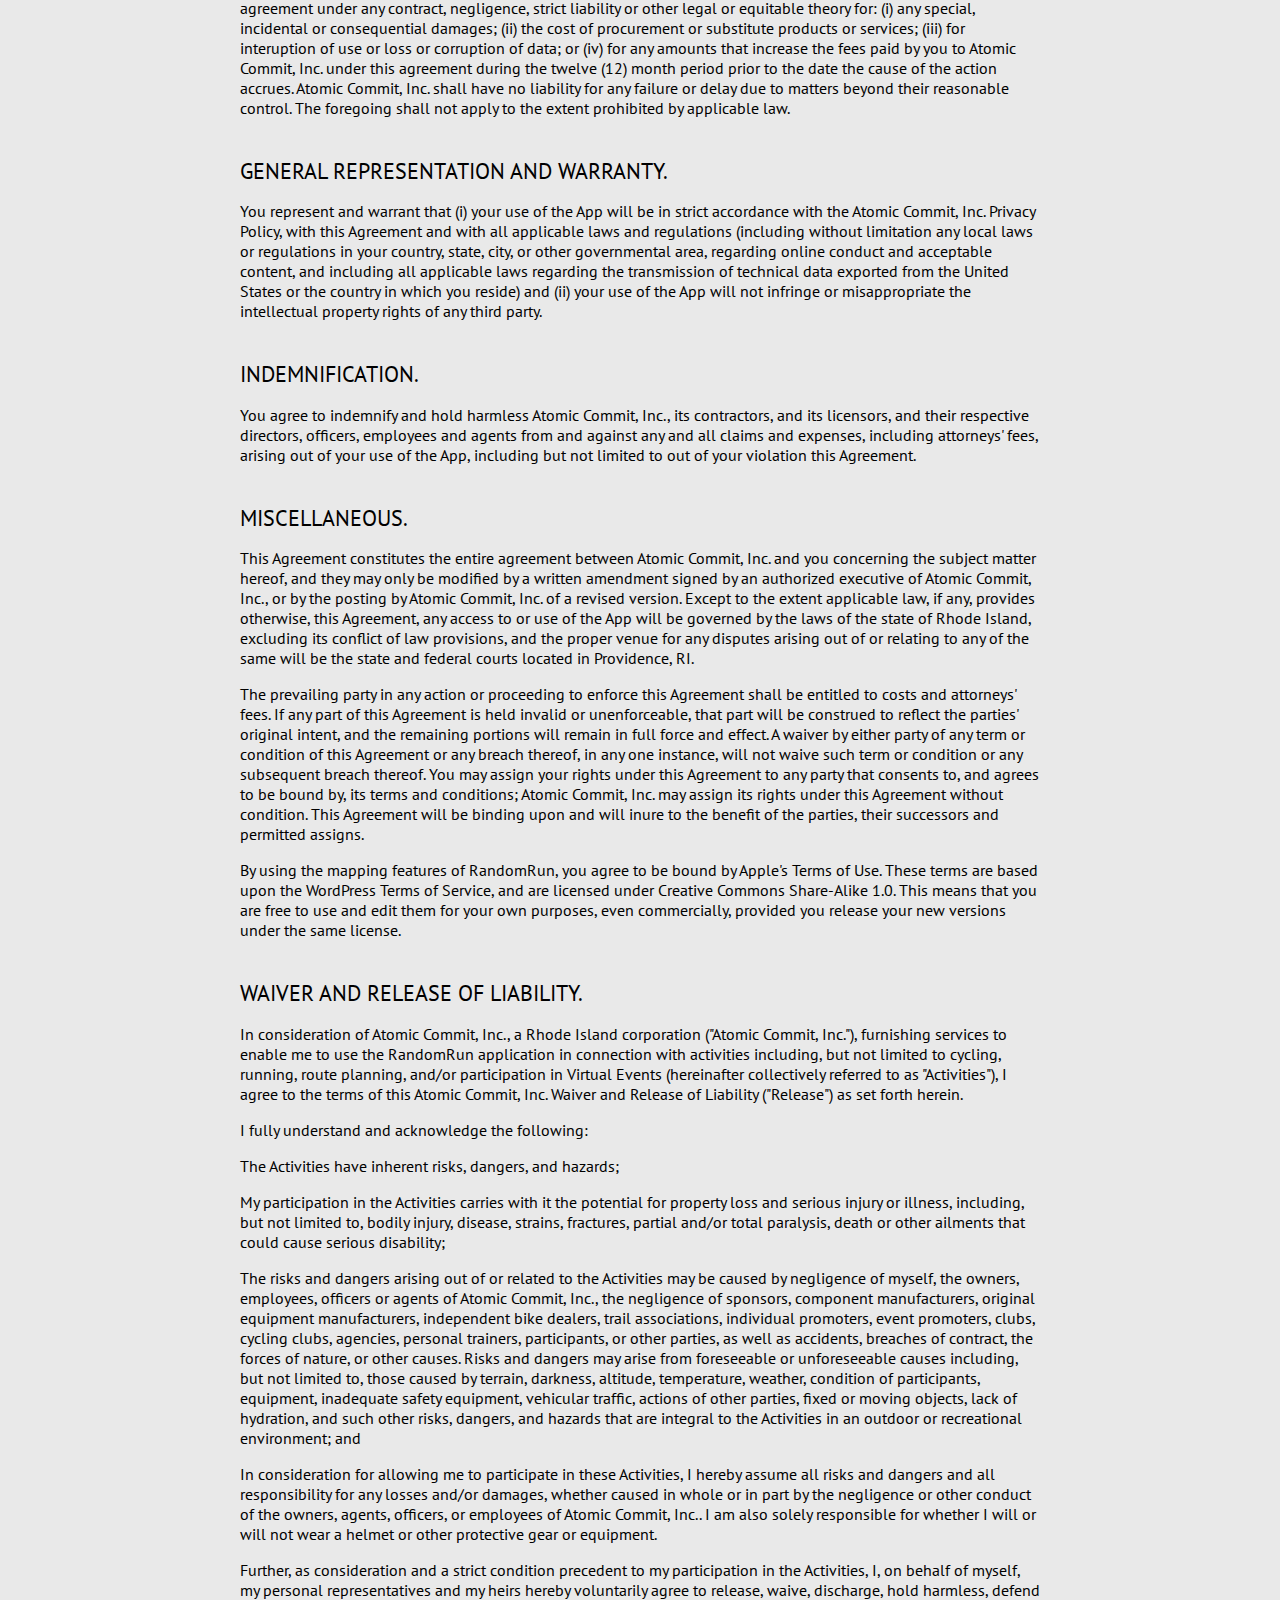
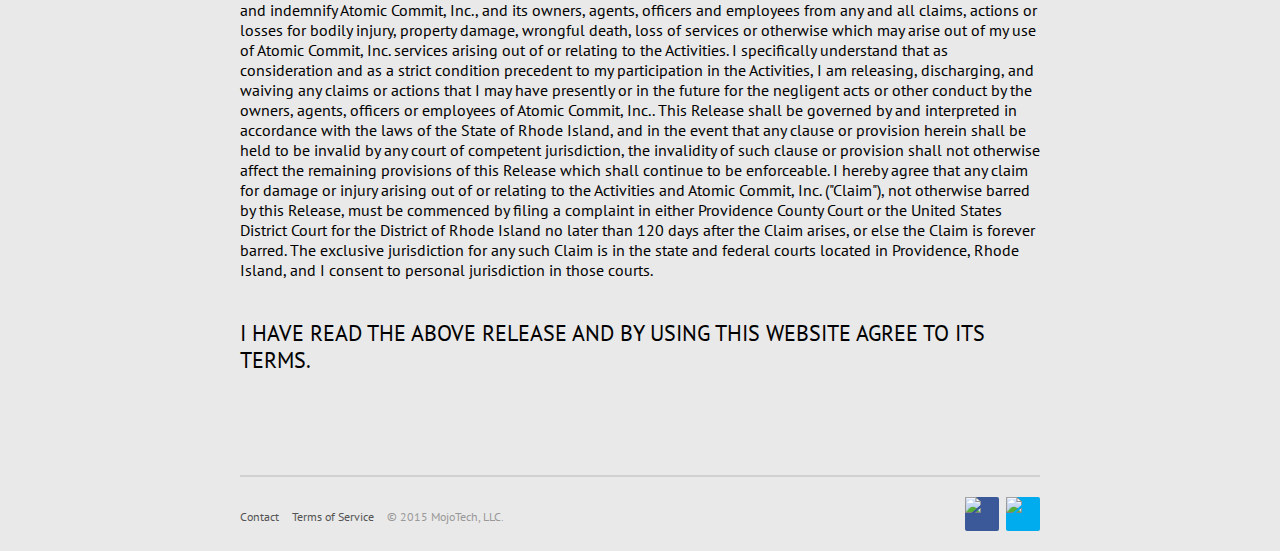
==== commit 1fe405b8: "update terms footer" ====
--- a/terms.html
+++ b/terms.html
@@ -114,16 +114,18 @@
     <div class="footer">
 
       <div class="site-resources">
-        <a href="#">Contact</a>
-        <a href="#">Privacy Policy</a>
-        <a href="#">Terms of Service</a>
-        <span class="copyright">&copy; 2014 MojoTech, LLC.</span>
+        <a href="mailto:randomrun@mojotech.com">Contact</a>
+        <a href="/terms.html">Terms of Service</a>
+        <span class="copyright">&copy; 2015 MojoTech, LLC.</span>
       </div>
 
       <div class="share">
-        <a href="#">Twitter</a>
-        <a href="#">Facebook</a>
-        <a href="#">Email a friend</a>
+        <a class="mt-facebook mt-share-inline-square-sm" href="https://www.facebook.com/sharer/sharer.php?u=http%3A%2F%2Frandomrunapp.com%2F">
+          <img src="//mojotech-static.s3.amazonaws.com/facebook@2x.png">
+        </a>
+        <a class="mt-twitter mt-share-inline-square-sm" href="http://twitter.com/intent/tweet?text=Stop%20running%20in%20the%20same%20old%20circles.%20Go%20for%20a%20%23randomrun&amp;url=http%3A%2F%2Frandomrunapp.com%2F">
+          <img src="//mojotech-static.s3.amazonaws.com/twitter@2x.png">
+        </a>
       </div>
 
     </div>
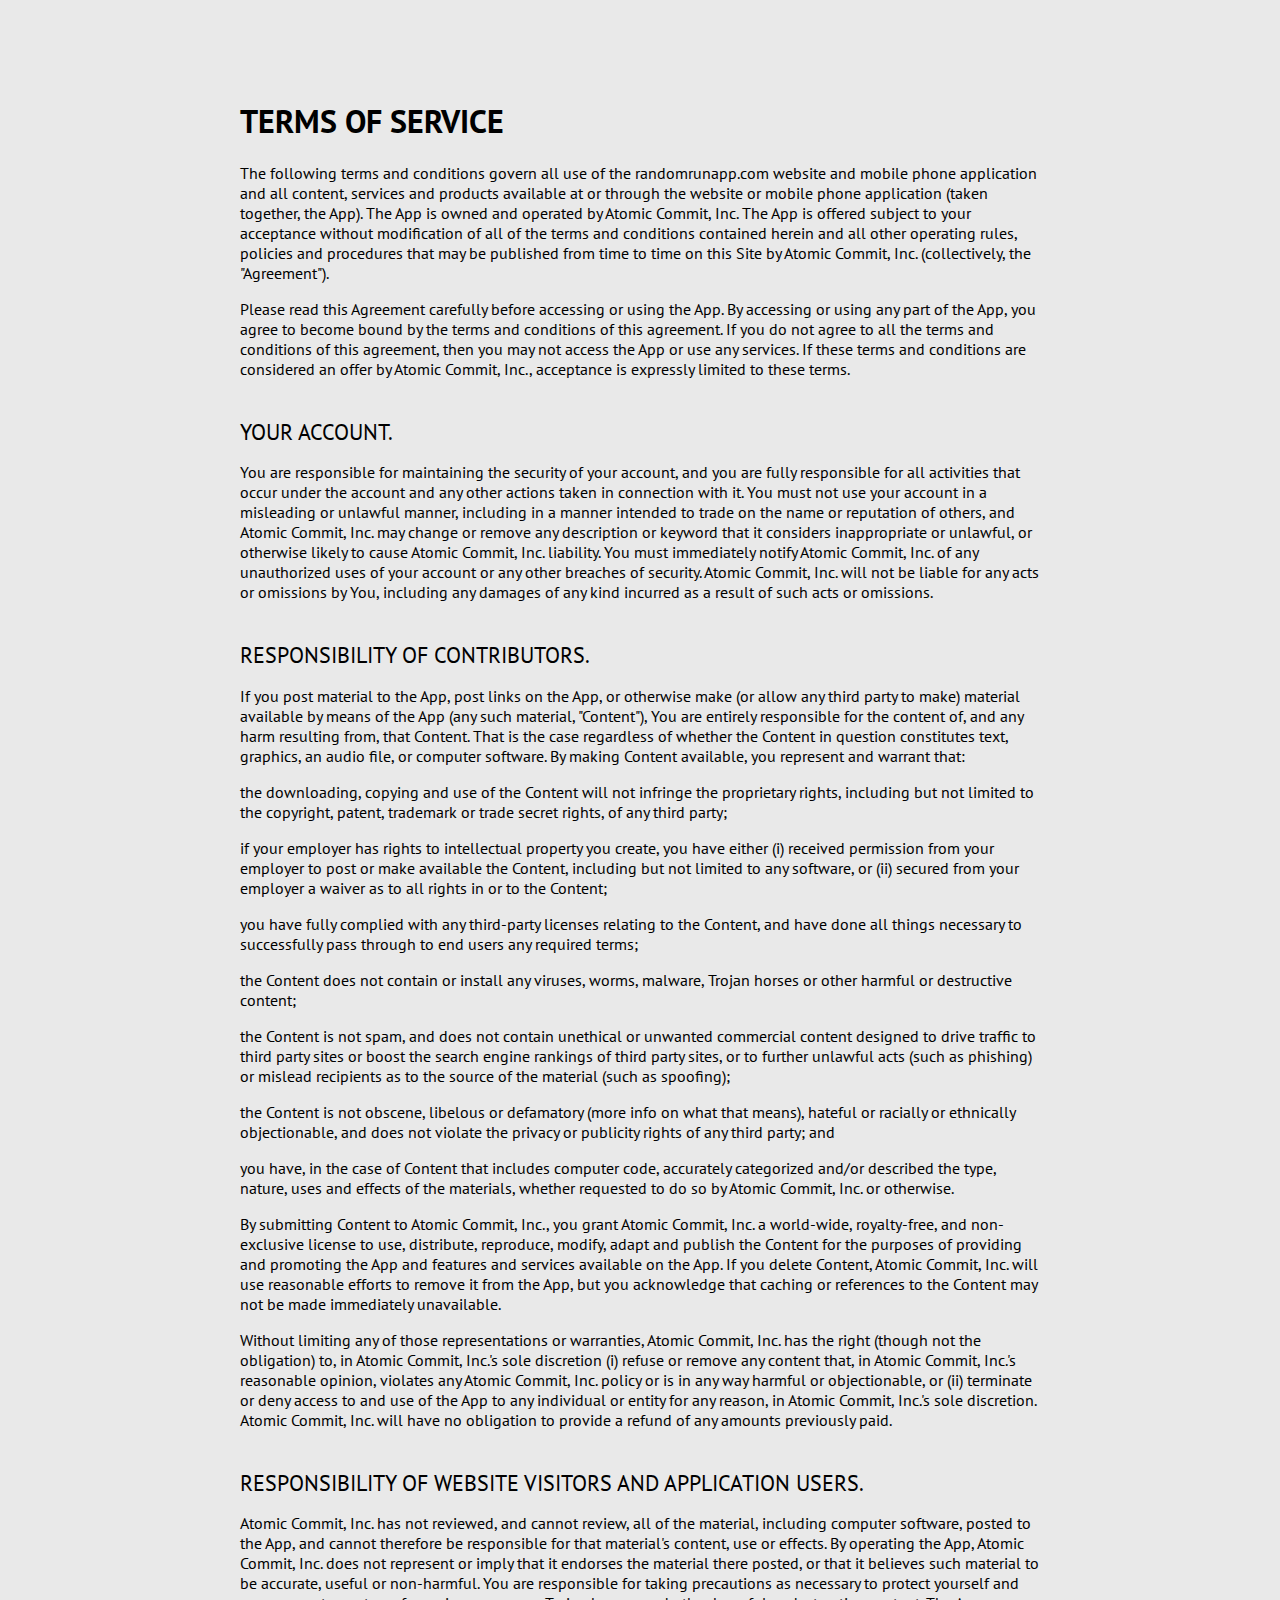
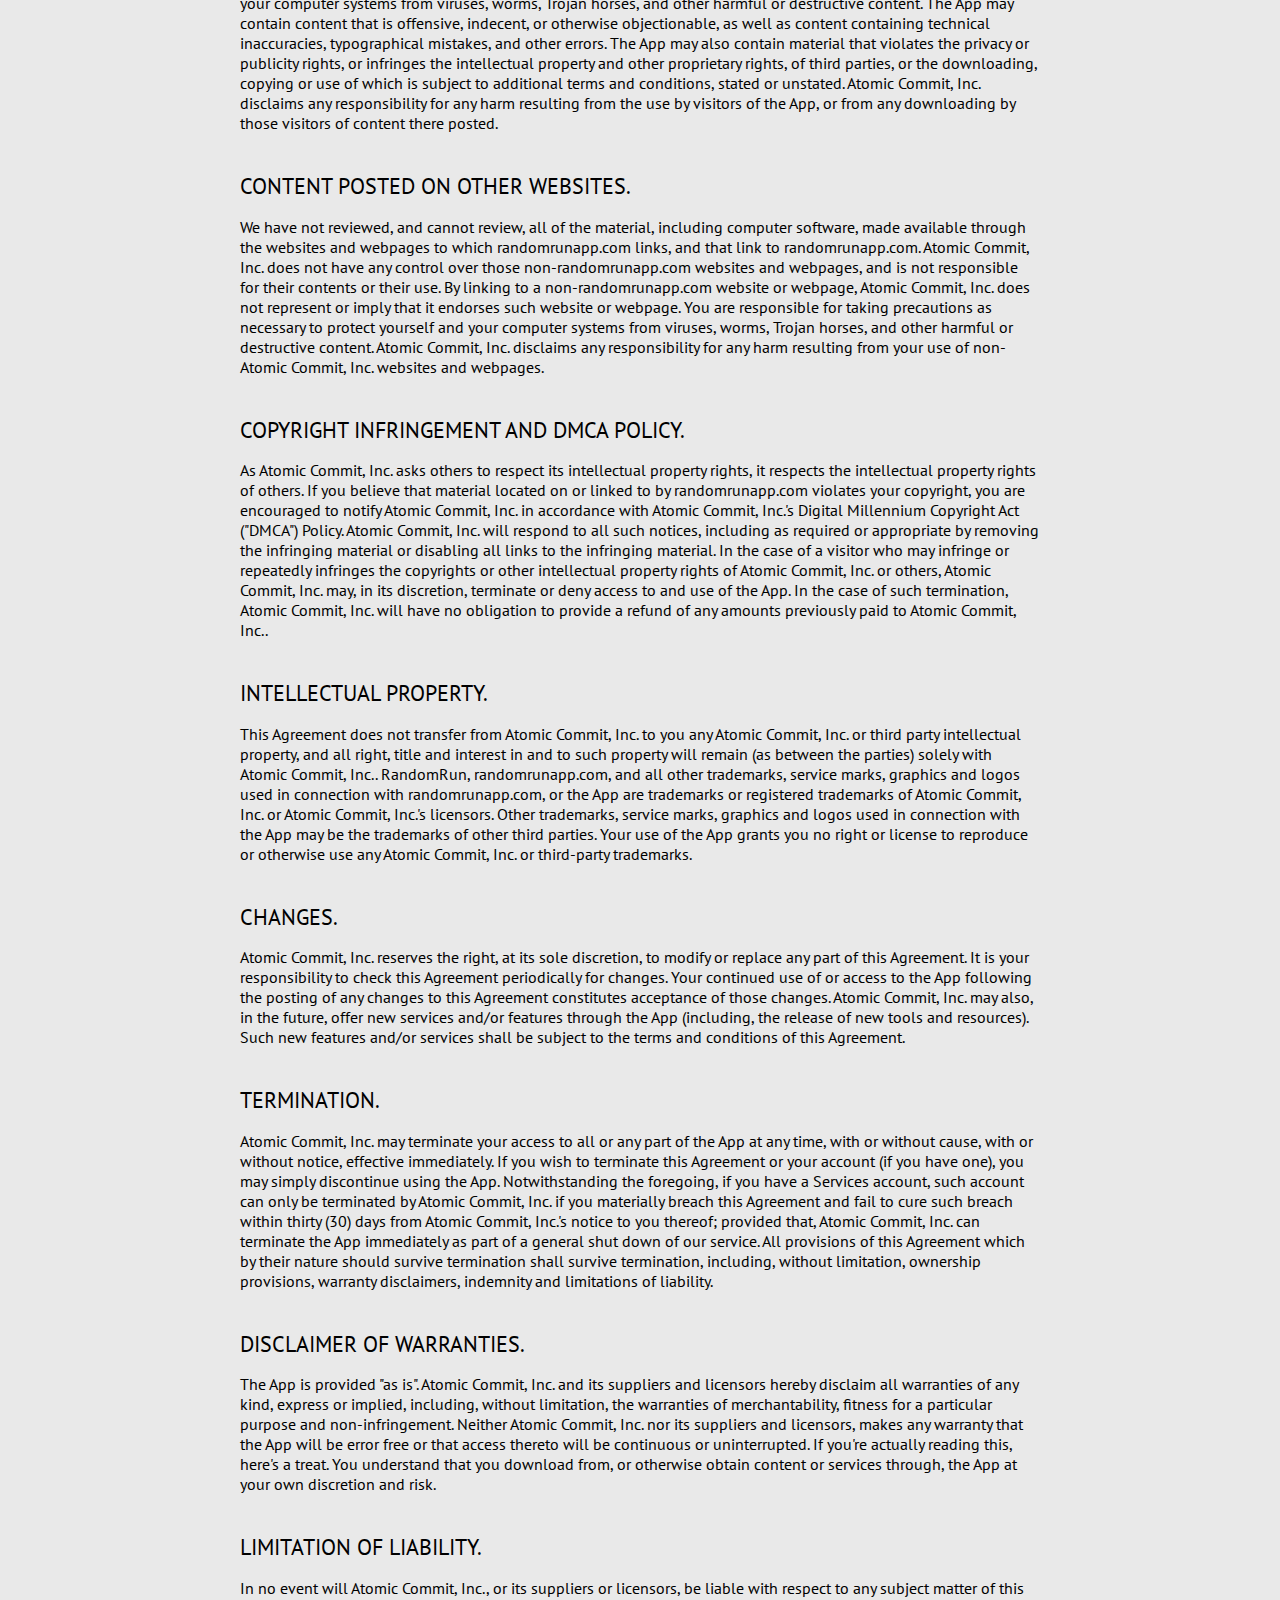
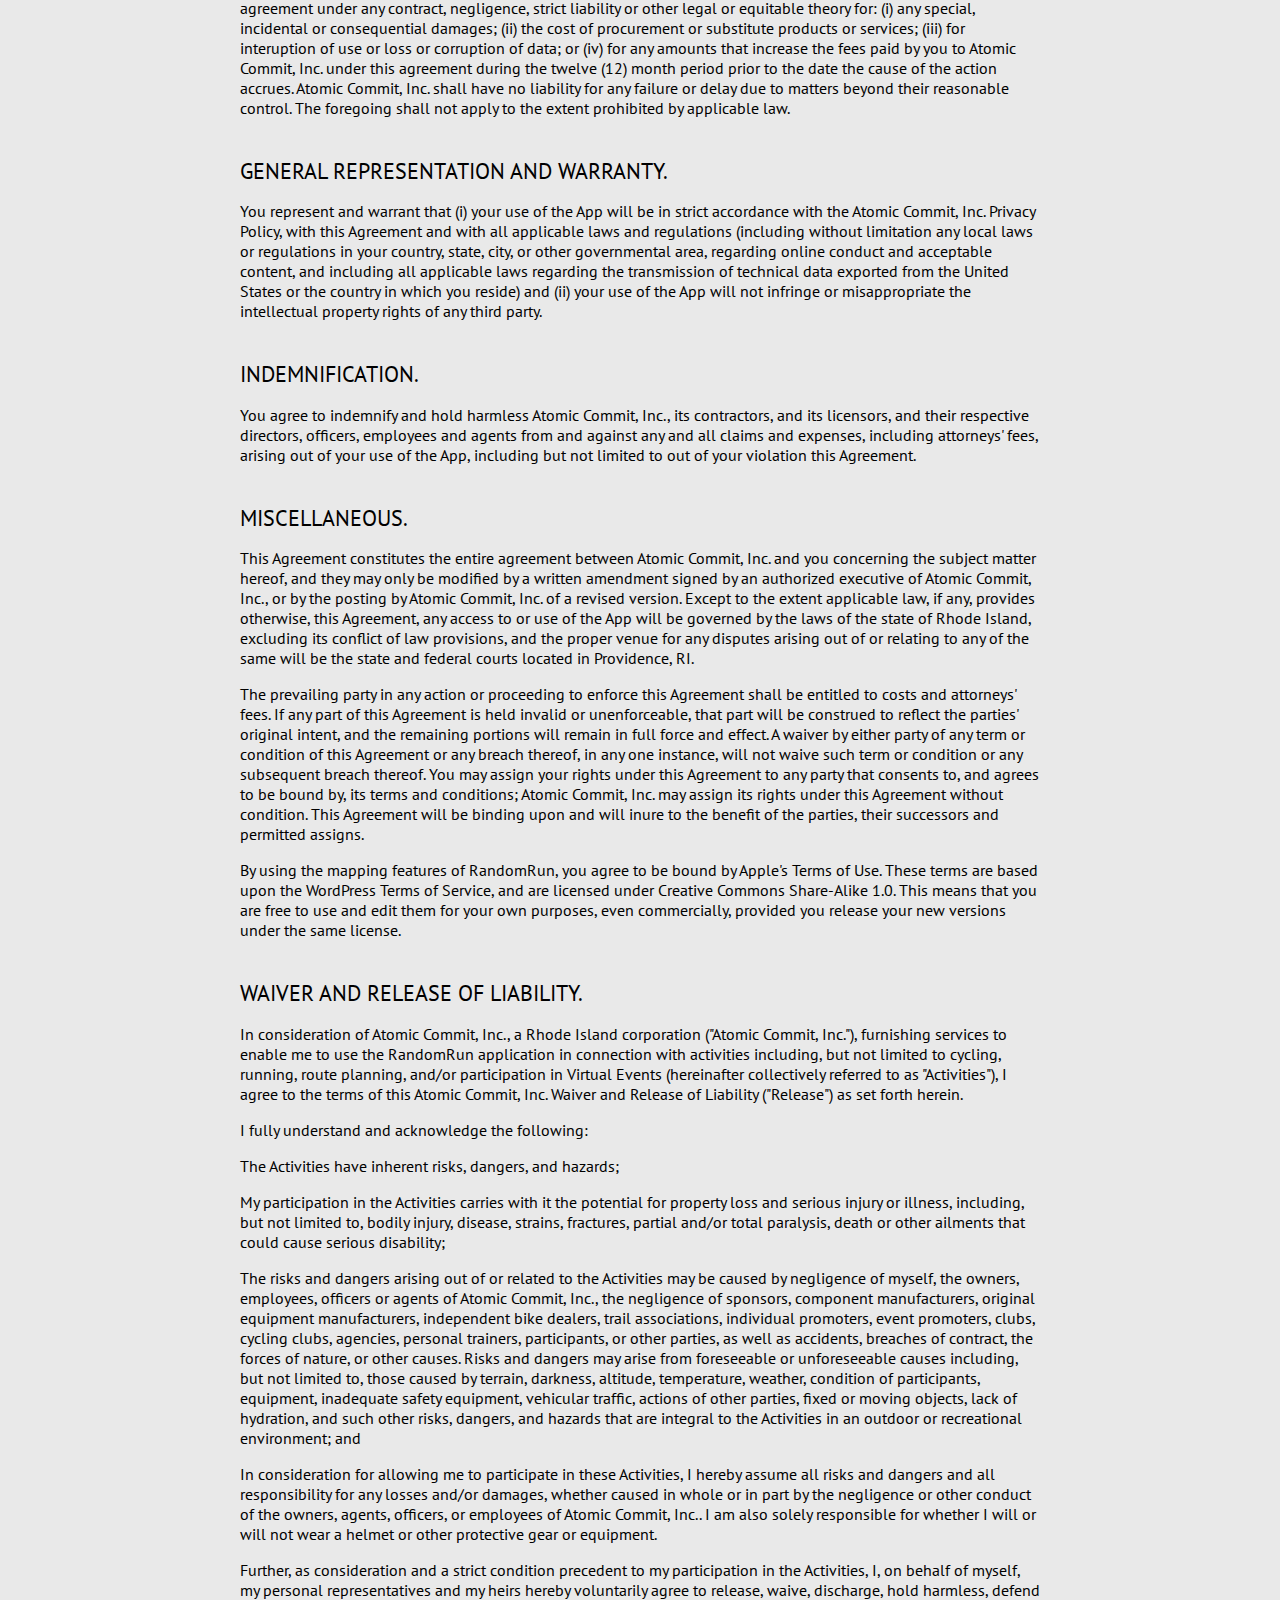
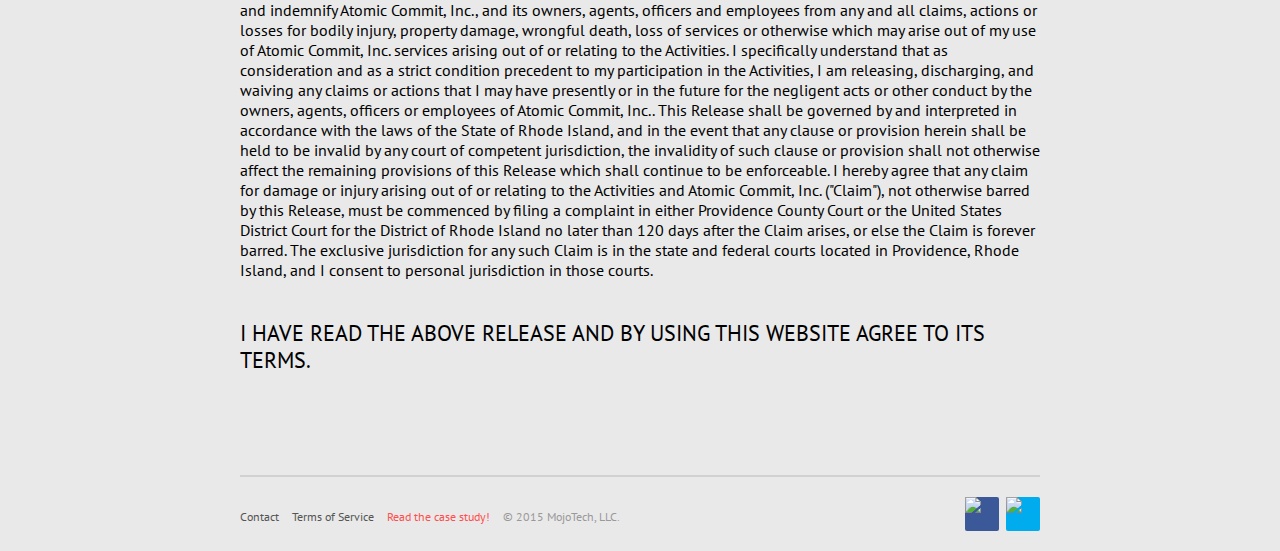
==== commit fe923309: "add link to case study in footer" ====
--- a/terms.html
+++ b/terms.html
@@ -116,6 +116,7 @@
       <div class="site-resources">
         <a href="mailto:randomrun@mojotech.com">Contact</a>
         <a href="/terms.html">Terms of Service</a>
+        <a class="primary-footer-link" target="_blank" href="https://mojotech.com/work/randomrun">Read the case study!</a>
         <span class="copyright">&copy; 2015 MojoTech, LLC.</span>
       </div>
 
--- a/index.css
+++ b/index.css
@@ -105,12 +105,12 @@
   position: relative;
 }
 
-.device-pebble {
-  width: 120px;
-  height: 201px;
+.device-watch {
+  width: 180px;
+  height: 339px;
   position: absolute;
-  top: -20px;
-  left: 15%;
+  top: -70px;
+  left: 12%;
 }
 
 .banner-title {
@@ -157,6 +157,10 @@
   margin-right: 10px;
 }
 
+a.primary-footer-link {
+  color: #ff4f4f;
+}
+
 .share {
   float: right;
 }
@@ -243,7 +247,7 @@
     margin: 0 auto;
   }
 
-  .device-pebble {
+  .device-watch {
     position: relative;
     top: auto;
     left: auto;
